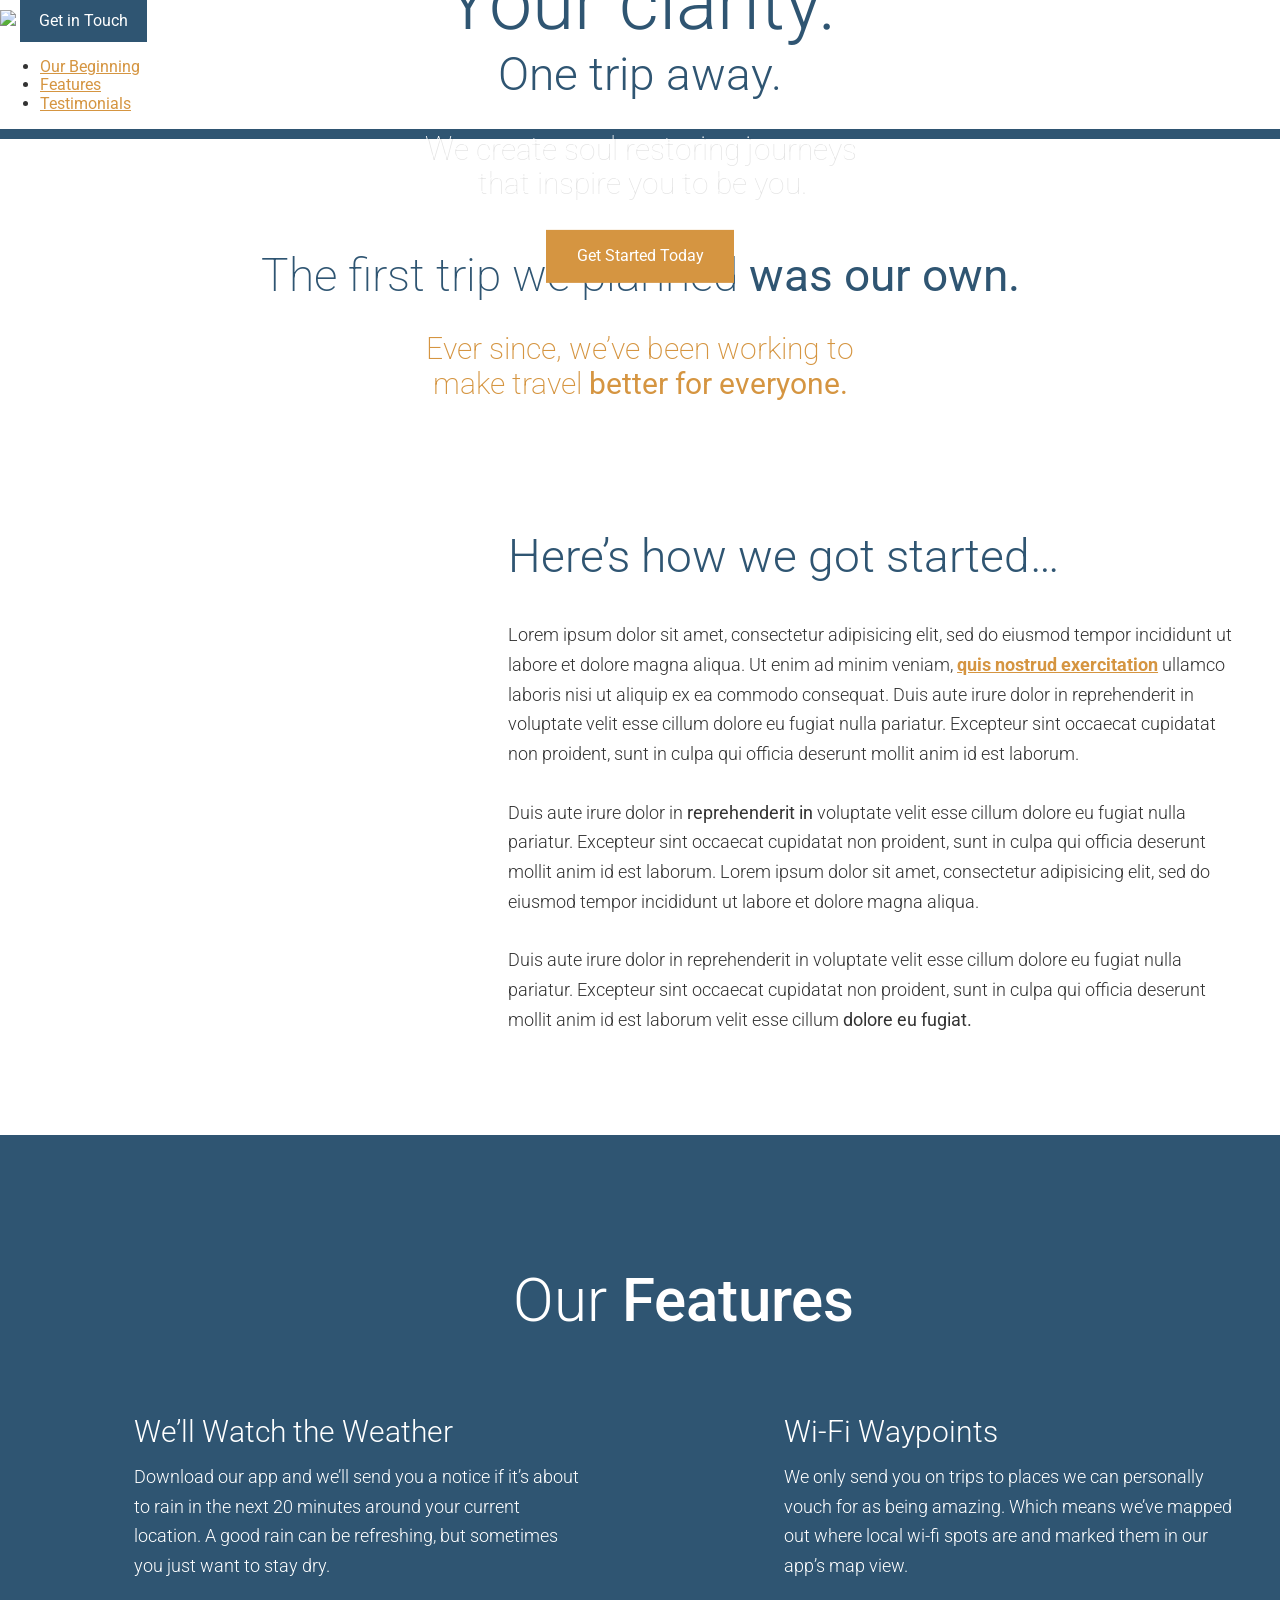
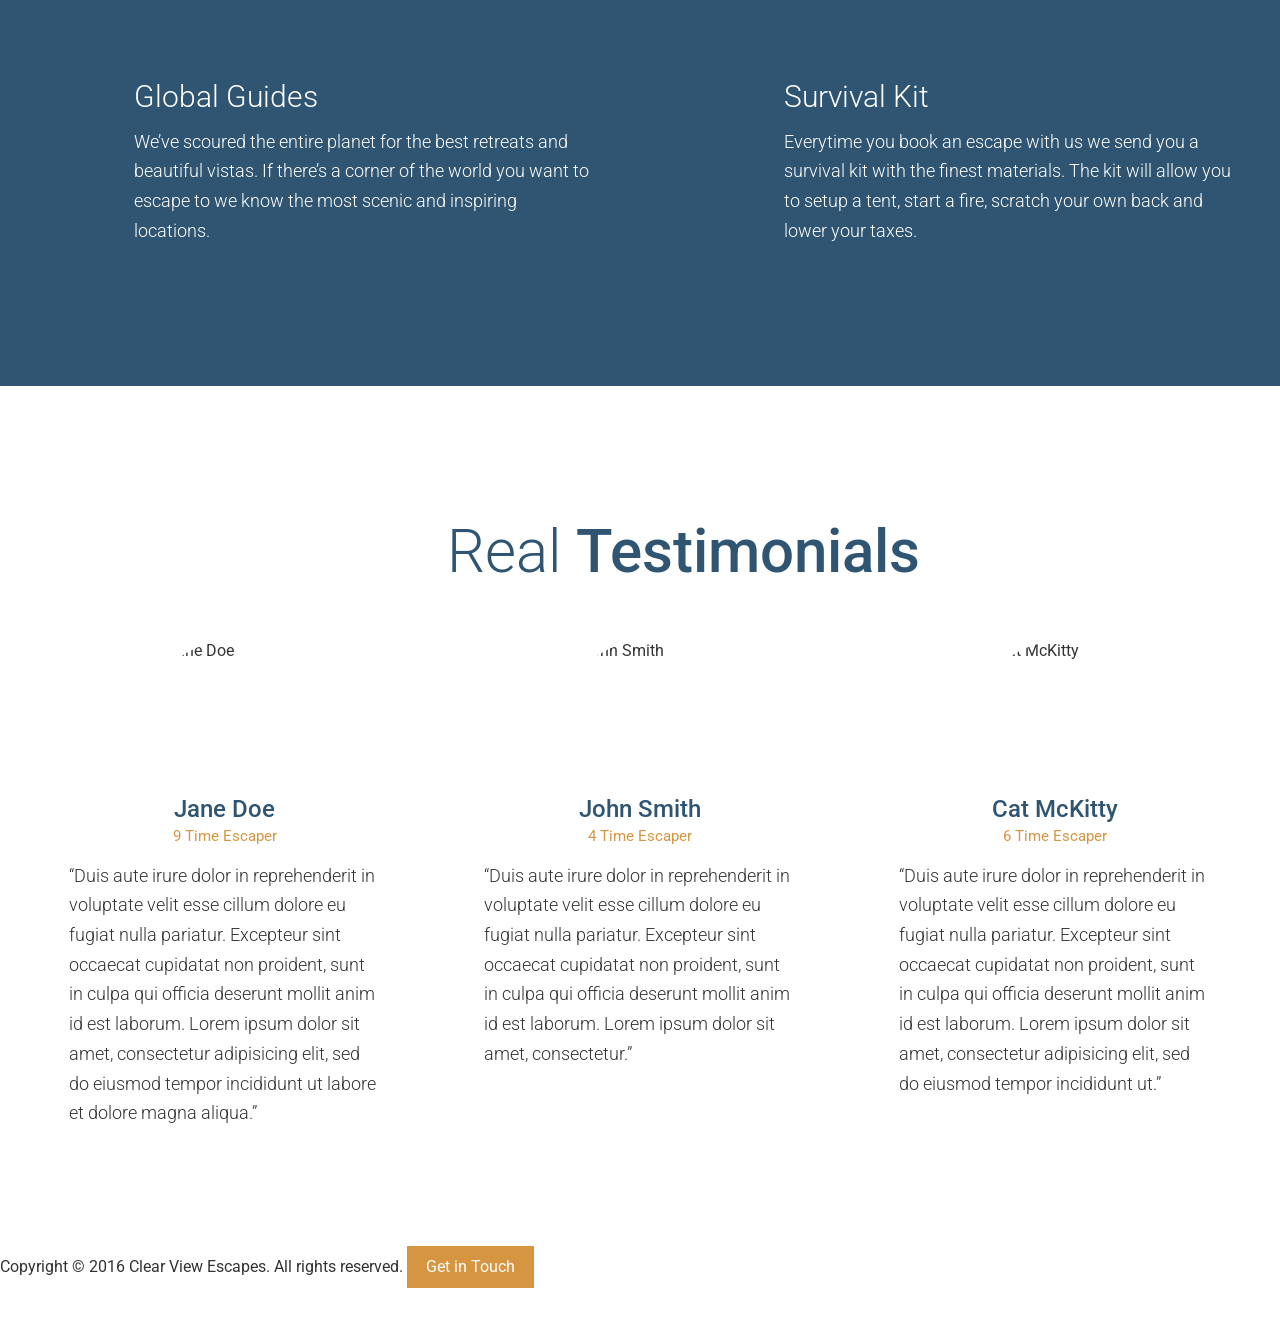
==== app/index.html @ 49c3a9c4 "Completed automatic sprite generation." ====
<!DOCTYPE html>

<html>
<head>
  <meta name="viewport" content="width=device-width, initial-scale=1" />
  <link href='https://fonts.googleapis.com/css?family=Roboto:400,100,300,500,700' rel='stylesheet' type='text/css'>
  <title>Clear View Escapes</title>
  <meta name="keywords" content="Travel planning, travel bundles, travel escapes, affordable travel">
  <meta name="description" content="Your clarify. One trip away. We create soul restoring journeys that inspire you to be you.">

  <link rel="stylesheet" href="temp/styles/styles.css">

</head>
<body>
  <header>
    <img src="assets/images/icons/clear-view-escapes.svg">
    <a href="#" class="btn">Get in Touch</a>
    <nav>
      <ul>
        <li><a href="#our-beginning">Our Beginning</a></li>
        <li><a href="#features">Features</a></li>
        <li><a href="#testimonials">Testimonials</a></li>
      </ul>
    </nav>
  </header>

  <div class="large-hero">

    <picture>
      <source srcset="assets/images/hero--large.jpg 1920w, assets/images/hero--large-hi-dpi.jpg 3840w" media="(min-width: 1380px)">
      <source srcset="assets/images/hero--medium.jpg 1380w, assets/images/hero--medium-hi-dpi.jpg 2760w" media="(min-width: 990px)">
      <source srcset="assets/images/hero--small.jpg 990w, assets/images/hero--small-hi-dpi.jpg 1980w" media="(min-width: 640px)">
      <img srcset="assets/images/hero--smaller.jpg 640w, assets/images/hero--smaller-hi-dpi.jpg 1280w" alt="Coastal view of ocean and mountains" class="large-hero__image">
    </picture>

    <div class="large-hero__text-content">
      <div class="wrapper">
        <h1 class="large-hero__title">Your clarity.</h1>
        <h2 class="large-hero__subtitle">One trip away.</h2>
        <p class="large-hero__description">We create soul restoring journeys that inspire you to be you.</p>
        <p><a href="#" class="btn btn--orange btn--large">Get Started Today</a></p>
      </div>
    </div>
  </div>

  <div id="our-beginning" class="page-section">
    <div class="wrapper">
      <h2 class="headline headline--centered headline--light headline--b-margin-small">The first trip we planned <strong>was our own.</strong></h2>
      <h3 class="headline headline--centered headline--orange headline--small headline--narrow headline--light headline--b-margin-large">Ever since, we&rsquo;ve been working to make travel <strong>better for everyone.</strong></h3>

      <div class="wrapper wrapper--medium wrapper--b-margin">
        <img sizes="(min-width: 970px) 976px, 100vw" srcset="assets/images/first-trip-low-res.jpg 565w, assets/images/first-trip.jpg 976w, assets/images/first-trip-hi-dpi.jpg 1952w" alt="Couple walking down a street.">
      </div>

      <div class="row row--gutters">
        <div class="row__medium-4 row__medium-4--larger row__b-margin-until-medium">
          <picture>
            <source sizes="404px" srcset="assets/images/our-start.jpg 404w, assets/images/our-start-hi-dpi.jpg 808w" media="(min-width: 1020px)">
            <source sizes="320px" srcset="assets/images/our-start-portrait.jpg 382w, assets/images/our-start-portrait-hi-dpi.jpg 764w" media="(min-width: 800px)">
            <img srcset="assets/images/our-start-landscape.jpg 800w, assets/images/our-start-landscape-hi-dpi.jpg 1600w" alt="Our founder, Jane Doe">
          </picture>
        </div>
        <div class="row__medium-8 row__medium-8--smaller">
          <div class="generic-content-container">
            <h2 class="headline headline--no-t-margin">Here&rsquo;s how we got started&hellip;</h2>
            <p>Lorem ipsum dolor sit amet, consectetur adipisicing elit, sed do eiusmod tempor incididunt ut labore et dolore magna aliqua. Ut enim ad minim veniam, <a href="#">quis nostrud exercitation</a> ullamco laboris nisi ut aliquip ex ea commodo consequat. Duis aute irure dolor in reprehenderit in voluptate velit esse cillum dolore eu fugiat nulla pariatur. Excepteur sint occaecat cupidatat non proident, sunt in culpa qui officia deserunt mollit anim id est laborum.</p>
            <p>Duis aute irure dolor in <strong>reprehenderit in</strong> voluptate velit esse cillum dolore eu fugiat nulla pariatur. Excepteur sint occaecat cupidatat non proident, sunt in culpa qui officia deserunt mollit anim id est laborum. Lorem ipsum dolor sit amet, consectetur adipisicing elit, sed do eiusmod tempor incididunt ut labore et dolore magna aliqua.</p>
            <p>Duis aute irure dolor in reprehenderit in voluptate velit esse cillum dolore eu fugiat nulla pariatur. Excepteur sint occaecat cupidatat non proident, sunt in culpa qui officia deserunt mollit anim id est laborum velit esse cillum <strong>dolore eu fugiat.</strong></p>
          </div>
        </div>
      </div>
    </div>
  </div>

  <div id="features" class="page-section page-section--blue">
    <div class="wrapper">
      <h2 class="section-title"><span class="icon icon--star section-title__icon"></span> Our <strong>Features</strong></h2>

      <div class="row row--gutters-large generic-content-container">

        <div class="row__medium-6">

          <div class="feature-item">
            <span class=" icon icon--rain  feature-item__icon"></span>
            <h3 class="feature-item__title">We&rsquo;ll Watch the Weather</h3>
            <p>Download our app and we&rsquo;ll send you a notice if it&rsquo;s about to rain in the next 20 minutes around your current location. A good rain can be refreshing, but sometimes you just want to stay dry.</p>
          </div>

          <div class="feature-item">
            <span class="icon icon--globe feature-item__icon"></span>
            <h3 class="feature-item__title">Global Guides</h3>
            <p>We&rsquo;ve scoured the entire planet for the best retreats and beautiful vistas. If there&rsquo;s a corner of the world you want to escape to we know the most scenic and inspiring locations.</p>
          </div>
        </div>

        <div class="row__medium-6">
          <div class="feature-item">
            <span class="icon icon--wifi feature-item__icon"></span>
            <h3 class="feature-item__title">Wi-Fi Waypoints</h3>
            <p>We only send you on trips to places we can personally vouch for as being amazing. Which means we&rsquo;ve mapped out where local wi-fi spots are and marked them in our app&rsquo;s map view.</p>
          </div>

          <div class="feature-item">
            <span class="icon icon--fire feature-item__icon"></span>
            <h3 class="feature-item__title">Survival Kit</h3>
            <p>Everytime you book an escape with us we send you a survival kit with the finest materials. The kit will allow you to setup a tent, start a fire, scratch your own back and lower your taxes.</p>
          </div>
        </div>

      </div>
    </div>
  </div>

  <div id="testimonials" class="page-section page-section--no-b-padding-until-large page-section--testimonials">
    <div class="wrapper wrapper--no-padding-until-large">
      <h2 class="section-title section-title--blue"><span class="icon icon--comment section-title__icon"></span> Real <strong>Testimonials</strong></h2>

      <div class="row row--gutters row--equal-height-at-large row--gutters-small row--t-padding generic-content-container">
        <div class="row__large-4">
          <div class="testimonial">
            <div class="testimonial__photo">
              <img sizes="160px" srcset="assets/images/testimonial-jane.jpg 160w, assets/images/testimonial-jane-hi-dpi.jpg 320w" alt="Jane Doe">
            </div>
            <h3 class="testimonial__title">Jane Doe</h3>
            <h4 class="testimonial__subtitle">9 Time Escaper</h4>
            <p>&ldquo;Duis aute irure dolor in reprehenderit in voluptate velit esse cillum dolore eu fugiat nulla pariatur. Excepteur sint occaecat cupidatat non proident, sunt in culpa qui officia deserunt mollit anim id est laborum. Lorem ipsum dolor sit amet, consectetur adipisicing elit, sed do eiusmod tempor incididunt ut labore et dolore magna aliqua.&rdquo;</p>
          </div>
        </div>

        <div class="row__large-4">
          <div class="testimonial">
            <div class="testimonial__photo">
              <img sizes="160px" srcset="assets/images/testimonial-john.jpg 160w, assets/images/testimonial-john-hi-dpi.jpg 320w" alt="John Smith">
            </div>
            <h3 class="testimonial__title">John Smith</h3>
            <h4 class="testimonial__subtitle">4 Time Escaper</h4>
            <p>&ldquo;Duis aute irure dolor in reprehenderit in voluptate velit esse cillum dolore eu fugiat nulla pariatur. Excepteur sint occaecat cupidatat non proident, sunt in culpa qui officia deserunt mollit anim id est laborum. Lorem ipsum dolor sit amet, consectetur.&rdquo;</p>
          </div>
        </div>

        <div class="row__large-4">
          <div class="testimonial testimonial--last">
            <div class="testimonial__photo">
              <img sizes="160px" srcset="assets/images/testimonial-cat.jpg 160w, assets/images/testimonial-cat-hi-dpi.jpg 320w" alt="Cat McKitty">
            </div>
            <h3 class="testimonial__title">Cat McKitty</h3>
            <h4 class="testimonial__subtitle">6 Time Escaper</h4>
            <p>&ldquo;Duis aute irure dolor in reprehenderit in voluptate velit esse cillum dolore eu fugiat nulla pariatur. Excepteur sint occaecat cupidatat non proident, sunt in culpa qui officia deserunt mollit anim id est laborum. Lorem ipsum dolor sit amet, consectetur adipisicing elit, sed do eiusmod tempor incididunt ut.&rdquo;</p>
          </div>
        </div>
      </div>
    </div>
  </div>

  <footer>
    <p>Copyright &copy; 2016 Clear View Escapes. All rights reserved. <a href="#" class="btn btn--orange">Get in Touch</a></p>
  </footer>
</body>
</html>
---- app/temp/styles/styles.css ----
/*! normalize.css v5.0.0 | MIT License | github.com/necolas/normalize.css */

/**
 * 1. Change the default font family in all browsers (opinionated).
 * 2. Correct the line height in all browsers.
 * 3. Prevent adjustments of font size after orientation changes in
 *    IE on Windows Phone and in iOS.
 */

/* Document
   ========================================================================== */

html {
  font-family: sans-serif; /* 1 */
  line-height: 1.15; /* 2 */
  -ms-text-size-adjust: 100%; /* 3 */
  -webkit-text-size-adjust: 100%; /* 3 */
}

/* Sections
   ========================================================================== */

/**
 * Remove the margin in all browsers (opinionated).
 */

body {
  margin: 0;
}

/**
 * Add the correct display in IE 9-.
 */

article,
aside,
footer,
header,
nav,
section {
  display: block;
}

/**
 * Correct the font size and margin on `h1` elements within `section` and
 * `article` contexts in Chrome, Firefox, and Safari.
 */

h1 {
  font-size: 2em;
  margin: 0.67em 0;
}

/* Grouping content
   ========================================================================== */

/**
 * Add the correct display in IE 9-.
 * 1. Add the correct display in IE.
 */

figcaption,
figure,
main { /* 1 */
  display: block;
}

/**
 * Add the correct margin in IE 8.
 */

figure {
  margin: 1em 40px;
}

/**
 * 1. Add the correct box sizing in Firefox.
 * 2. Show the overflow in Edge and IE.
 */

hr {
  box-sizing: content-box; /* 1 */
  height: 0; /* 1 */
  overflow: visible; /* 2 */
}

/**
 * 1. Correct the inheritance and scaling of font size in all browsers.
 * 2. Correct the odd `em` font sizing in all browsers.
 */

pre {
  font-family: monospace, monospace; /* 1 */
  font-size: 1em; /* 2 */
}

/* Text-level semantics
   ========================================================================== */

/**
 * 1. Remove the gray background on active links in IE 10.
 * 2. Remove gaps in links underline in iOS 8+ and Safari 8+.
 */

a {
  background-color: transparent; /* 1 */
  -webkit-text-decoration-skip: objects; /* 2 */
}

/**
 * Remove the outline on focused links when they are also active or hovered
 * in all browsers (opinionated).
 */

a:active,
a:hover {
  outline-width: 0;
}

/**
 * 1. Remove the bottom border in Firefox 39-.
 * 2. Add the correct text decoration in Chrome, Edge, IE, Opera, and Safari.
 */

abbr[title] {
  border-bottom: none; /* 1 */
  text-decoration: underline; /* 2 */
  text-decoration: underline dotted; /* 2 */
}

/**
 * Prevent the duplicate application of `bolder` by the next rule in Safari 6.
 */

b,
strong {
  font-weight: inherit;
}

/**
 * Add the correct font weight in Chrome, Edge, and Safari.
 */

b,
strong {
  font-weight: bolder;
}

/**
 * 1. Correct the inheritance and scaling of font size in all browsers.
 * 2. Correct the odd `em` font sizing in all browsers.
 */

code,
kbd,
samp {
  font-family: monospace, monospace; /* 1 */
  font-size: 1em; /* 2 */
}

/**
 * Add the correct font style in Android 4.3-.
 */

dfn {
  font-style: italic;
}

/**
 * Add the correct background and color in IE 9-.
 */

mark {
  background-color: #ff0;
  color: #000;
}

/**
 * Add the correct font size in all browsers.
 */

small {
  font-size: 80%;
}

/**
 * Prevent `sub` and `sup` elements from affecting the line height in
 * all browsers.
 */

sub,
sup {
  font-size: 75%;
  line-height: 0;
  position: relative;
  vertical-align: baseline;
}

sub {
  bottom: -0.25em;
}

sup {
  top: -0.5em;
}

/* Embedded content
   ========================================================================== */

/**
 * Add the correct display in IE 9-.
 */

audio,
video {
  display: inline-block;
}

/**
 * Add the correct display in iOS 4-7.
 */

audio:not([controls]) {
  display: none;
  height: 0;
}

/**
 * Remove the border on images inside links in IE 10-.
 */

img {
  border-style: none;
}

/**
 * Hide the overflow in IE.
 */

svg:not(:root) {
  overflow: hidden;
}

/* Forms
   ========================================================================== */

/**
 * 1. Change the font styles in all browsers (opinionated).
 * 2. Remove the margin in Firefox and Safari.
 */

button,
input,
optgroup,
select,
textarea {
  font-family: sans-serif; /* 1 */
  font-size: 100%; /* 1 */
  line-height: 1.15; /* 1 */
  margin: 0; /* 2 */
}

/**
 * Show the overflow in IE.
 * 1. Show the overflow in Edge.
 */

button,
input { /* 1 */
  overflow: visible;
}

/**
 * Remove the inheritance of text transform in Edge, Firefox, and IE.
 * 1. Remove the inheritance of text transform in Firefox.
 */

button,
select { /* 1 */
  text-transform: none;
}

/**
 * 1. Prevent a WebKit bug where (2) destroys native `audio` and `video`
 *    controls in Android 4.
 * 2. Correct the inability to style clickable types in iOS and Safari.
 */

button,
html [type="button"], /* 1 */
[type="reset"],
[type="submit"] {
  -webkit-appearance: button; /* 2 */
}

/**
 * Remove the inner border and padding in Firefox.
 */

button::-moz-focus-inner,
[type="button"]::-moz-focus-inner,
[type="reset"]::-moz-focus-inner,
[type="submit"]::-moz-focus-inner {
  border-style: none;
  padding: 0;
}

/**
 * Restore the focus styles unset by the previous rule.
 */

button:-moz-focusring,
[type="button"]:-moz-focusring,
[type="reset"]:-moz-focusring,
[type="submit"]:-moz-focusring {
  outline: 1px dotted ButtonText;
}

/**
 * Change the border, margin, and padding in all browsers (opinionated).
 */

fieldset {
  border: 1px solid #c0c0c0;
  margin: 0 2px;
  padding: 0.35em 0.625em 0.75em;
}

/**
 * 1. Correct the text wrapping in Edge and IE.
 * 2. Correct the color inheritance from `fieldset` elements in IE.
 * 3. Remove the padding so developers are not caught out when they zero out
 *    `fieldset` elements in all browsers.
 */

legend {
  box-sizing: border-box; /* 1 */
  color: inherit; /* 2 */
  display: table; /* 1 */
  max-width: 100%; /* 1 */
  padding: 0; /* 3 */
  white-space: normal; /* 1 */
}

/**
 * 1. Add the correct display in IE 9-.
 * 2. Add the correct vertical alignment in Chrome, Firefox, and Opera.
 */

progress {
  display: inline-block; /* 1 */
  vertical-align: baseline; /* 2 */
}

/**
 * Remove the default vertical scrollbar in IE.
 */

textarea {
  overflow: auto;
}

/**
 * 1. Add the correct box sizing in IE 10-.
 * 2. Remove the padding in IE 10-.
 */

[type="checkbox"],
[type="radio"] {
  box-sizing: border-box; /* 1 */
  padding: 0; /* 2 */
}

/**
 * Correct the cursor style of increment and decrement buttons in Chrome.
 */

[type="number"]::-webkit-inner-spin-button,
[type="number"]::-webkit-outer-spin-button {
  height: auto;
}

/**
 * 1. Correct the odd appearance in Chrome and Safari.
 * 2. Correct the outline style in Safari.
 */

[type="search"] {
  -webkit-appearance: textfield; /* 1 */
  outline-offset: -2px; /* 2 */
}

/**
 * Remove the inner padding and cancel buttons in Chrome and Safari on macOS.
 */

[type="search"]::-webkit-search-cancel-button,
[type="search"]::-webkit-search-decoration {
  -webkit-appearance: none;
}

/**
 * 1. Correct the inability to style clickable types in iOS and Safari.
 * 2. Change font properties to `inherit` in Safari.
 */

::-webkit-file-upload-button {
  -webkit-appearance: button; /* 1 */
  font: inherit; /* 2 */
}

/* Interactive
   ========================================================================== */

/*
 * Add the correct display in IE 9-.
 * 1. Add the correct display in Edge, IE, and Firefox.
 */

details, /* 1 */
menu {
  display: block;
}

/*
 * Add the correct display in all browsers.
 */

summary {
  display: list-item;
}

/* Scripting
   ========================================================================== */

/**
 * Add the correct display in IE 9-.
 */

canvas {
  display: inline-block;
}

/**
 * Add the correct display in IE.
 */

template {
  display: none;
}

/* Hidden
   ========================================================================== */

/**
 * Add the correct display in IE 10-.
 */

[hidden] {
  display: none;
}

body {
  font-family: 'Roboto', sans-serif;
  color: #333;
}

img {
  max-width: 100%;
  height: auto;
}

* {
  box-sizing: border-box;
}

a {
  color: #d59541;
}

.large-hero {
  border-bottom: 10px solid #2f5572;
  position: relative;

}

.large-hero__image {
  display: block;
}

.large-hero__text-content {
  position: absolute;
  top: 50%;
  -webkit-transform: translateY(-50%);
          transform: translateY(-50%);
  left: 0;
  width: 100%;
  text-align: center;
}

.large-hero__title {
  font-weight: 300;
  color: #2f5572;
  margin: 0;
  font-size: 2.4rem;
}

@media (min-width: 530px) {

  .large-hero__title {
    font-size: 4.8rem;
  }
}

.large-hero__subtitle {
  font-weight: 300;
  color: #2f5572;
  font-size: 1.5rem;
  margin: 0;
}

@media (min-width: 530px) {

  .large-hero__subtitle {
    font-size: 2.9rem;
  }
}

.large-hero__description {
  color: #FFF;
  font-size: 1.1rem;
  font-weight: 100;
  text-shadow: 2px 2px 0 rgba(0, 0, 0, .1);
  max-width: 30rem;
  margin-left: auto;
  margin-right: auto;
}

@media (min-width: 530px) {

  .large-hero__description {
    font-size: 1.875rem;
  }
}

.btn {
  background-color: #2f5572;
  color: #FFF;
  text-decoration: none;
  padding: .74rem 1.2rem;
  display: inline-block;

}

.btn--orange {
  background-color: #d59541;
}

.btn--large {
  padding: 1.1rem 1.9rem;
}

@media (min-width: 530px) {

  .btn--large {
    font-size: 1.25;
  }
}

.wrapper {
  overflow: hidden;
  padding-left: 18px;
  padding-right: 18px;
  max-width: 1236px;
  margin-left: auto;
  margin-right: auto;

}

.wrapper--medium {
  max-width: 976px;
}

.wrapper--no-padding-until-medium {
  padding-left: 0;
  padding-right: 0;
}

@media (min-width: 800px) {

  .wrapper--no-padding-until-medium {
    padding-left: 18px;
    padding-right: 18px;
  }
}

.wrapper--no-padding-until-large {
  padding-left: 0;
  padding-right: 0;
}

@media (min-width: 1010px) {

  .wrapper--no-padding-until-large {
    padding-left: 18px;
    padding-right: 18px;
  }
}

.wrapper .wrapper {
  padding-left: 0;
  padding-right: 0;
}

.wrapper--b-margin {
  margin-bottom: 1rem;
}

@media (min-width: 530px) {

  .wrapper--b-margin {
    margin-bottom: 3.875rem;
  }
}

.page-section {
  padding: 1.2rem 0;

}

@media (min-width: 800px) {

  .page-section {
    padding: 4.5rem 0;
  }
}

.page-section--no-b-padding-until-medium {
  padding-bottom: 0;
}

@media (min-width: 800px) {

  .page-section--no-b-padding-until-medium {
    padding-bottom: 4.5rem;
  }
}

.page-section--no-b-padding-until-large {
  padding-bottom: 0;
}

@media (min-width: 1010px) {

  .page-section--no-b-padding-until-large {
    padding-bottom: 4.5rem;
  }
}

.page-section--blue {
  background-color: #2f5572;
  color: #FFF;
}

.page-section--testimonials {
  background-color: #e0e6ef;
}

@media (min-width: 1010px) {

  .page-section--testimonials {
    background: url('/assets/images/testimonials-bg.jpg') top center no-repeat;
    background-size: cover;
  }
}

.headline {
  font-size: 1.9rem;
  font-weight: 300;
  color: #2f5572;

}

@media (min-width: 530px) {

  .headline {
    font-size: 2.87rem;
  }
}

.headline--centered {
  text-align: center;
}

.headline--orange {
  color: #d59541;
}

.headline--small {
  font-size: 1.2rem;
}

@media (min-width: 530px) {

  .headline--small {
    font-size: 1.875rem;
  }
}

.headline--narrow {
  max-width: 500px;
  margin-left: auto;
  margin-right: auto;
}

.headline--light {
  font-weight: 200;
}

.headline--b-margin-small {
  margin-bottom: .5em;
}

.headline--b-margin-large {
  margin-bottom: 1.6em;
}

.headline--no-t-margin {
  margin-top: 0;
}

.row::after {
  content: "";
  clear: both;
  display: table;
}

.row--t-padding {
  padding-top: 80px;
}

.row--gutters {
  margin-right: -65px;
}

.row--gutters-large {
  margin-right: -100px;
}

.row--gutters-small {
  margin-right: -45px;
}

/* direct descendents in gutters with tag type of div */

.row--gutters > div {
  padding-right: 65px;
}

.row--gutters-large > div {
  padding-right: 100px;
}

.row--gutters-small > div {
  padding-right: 45px;
}

.row__b-margin-until-medium {
  margin-bottom: 1rem;
}

@media (min-width: 800px) {

  .row__b-margin-until-medium {
    margin-bottom: 0;
  }

  .row__medium-4 {
    float: left;
    width: 33.33%;
  }

  .row__medium-4--larger {
    width: 37%;
  }

  .row__medium-6 {
    float: left;
    width: 50%;
  }

  .row__medium-8 {
    float: left;
    width: 66.66%;
  }

  .row__medium-8--smaller {
    width: 63%;
  }
}

@media (min-width: 1010px) {

  .row__b-margin-until-large {
    margin-bottom: 0;
  }

  .row__large-4 {
    float: left;
    width: 33.33%;
  }

  .row__large-4--larger {
    width: 37%;
  }

  .row__large-6 {
    float: left;
    width: 50%;
  }

  .row__large-8 {
    float: left;
    width: 66.66%;
  }

  .row__large-8--smaller {
    width: 63%;
  }
}

/* Begin Equal Height Rules */

@media (min-width: 800px) {

  .row--equal-height-at-medium {
    display: -webkit-box;
    display: -ms-flexbox;
    display: flex;
  }
}

.row--equal-height-at-medium > div {
  float: none;
  display: -webkit-box;
  display: -ms-flexbox;
  display: flex;
}

@media (min-width: 1010px) {

  .row--equal-height-at-large {
    display: -webkit-box;
    display: -ms-flexbox;
    display: flex;
  }
}

.row--equal-height-at-large > div {
  float: none;
  display: -webkit-box;
  display: -ms-flexbox;
  display: flex;
}

.generic-content-container p {
  font-weight: 300;
  line-height: 1.65;
  margin: 0 0 1.8rem 0;
}

@media (min-width: 530px) {

  .generic-content-container p {
    font-size: 1.125rem;
  }
}

.generic-content-container p a {
  font-weight: 700;
}

.section-title {
  font-size: 2.55rem;
  font-weight: 300;
  text-align: center;

}

@media (min-width: 530px) {

  .section-title {
    font-size: 3.75rem;
  }
}

.section-title strong {
  font-weight: 500;
}

.section-title--blue {
  color: #2f5572;
}

.section-title__icon {
  display: block;
  margin-left: auto;
  margin-right: auto;
  margin-bottom: .6rem;
}

@media (min-width: 530px) {

  .section-title__icon {
    position: relative;
    top: 8px;
    margin-right: .5rem;
    margin-left: 0;
    margin-bottom: 0;
    display: inline-block;
  }
}

.feature-item {
  position: relative;
  padding-bottom: 2.5rem;
}

@media (min-width: 530px) {

  .feature-item {
    padding-left: 94px;
  }
}

.feature-item__icon {
  display: block;
  margin: 0 auto;
}

@media (min-width: 530px) {

  .feature-item__icon {
    position: absolute;
    left: 0;
  }
}

.feature-item__title {
  text-align: center;
  font-size: 1.6rem;
  font-weight: 300;
  margin-bottom: .8rem;
  margin-top: .7em;
}

@media (min-width: 530px) {

  .feature-item__title {
    text-align: left;
    font-size: 1.875rem;
    margin-top: 1em;
  }
}

.testimonial {
  background-color: rgba(255, 255, 255, .8);
  padding: 0 18px 1px 18px;
  margin-bottom: 98px;

}

@media (min-width: 1010px) {

  .testimonial {
    margin-bottom: 0;
    padding: 0 1.8125rem 1px 1.8125rem;
  }
}

.testimonial--last {
  margin-bottom: 0;
}

.testimonial__photo {
  border-radius: 80px;
  overflow: hidden;
  width: 160px;
  height: 160px;
  margin: 0 auto -80px auto;
  position: relative;
  top: -80px;
  border: 6px solid  rgba(255, 255, 255, .8);
}

.testimonial__title {
  color: #2f5572;
  text-align: center;
  font-size: 1.5rem;
  font-weight: 500;
  margin: 0;
}

.testimonial__subtitle {
  color: #d59541;
  text-align: center;
  font-weight: 400;
  font-size: .935rem;
  margin: .25rem 0 1rem 0;
}

/* Do not edit modules/_sprite directly as it is generated automatically by Gulp.
Instead edit gulp/templates/sprite */

.icon {
      background-image: url('/assets/images/sprites/sprite-0f9283b3.svg');
    }

.icon--clear-view-escapes {
    width: 142.4px;
    height: 59.53px;
    background-position: 0 0;
  }

.icon--comment {
    width: 64px;
    height: 64px;
    background-position: 99.70443349753694% 0;
  }

.icon--facebook {
    width: 21.23px;
    height: 42.01px;
    background-position: 26.040607071652357% 45.795830448496034%;
  }

.icon--fire {
    width: 56px;
    height: 64px;
    background-position: 0 99.56481481481481%;
  }

.icon--globe {
    width: 64px;
    height: 64px;
    background-position: 27.586206896551722% 99.56481481481481%;
  }

.icon--instagram {
    width: 42.01px;
    height: 42.01px;
    background-position: 63.2917018534157% 49.234556504346486%;
  }

.icon--mail {
    width: 64px;
    height: 48px;
    background-position: 0 48.00806451612903%;
  }

.icon--rain {
    width: 64px;
    height: 64px;
    background-position: 99.70443349753694% 59.25925925925926%;
  }

.icon--star {
    width: 64px;
    height: 64px;
    background-position: 59.11330049261084% 99.56481481481481%;
  }

.icon--twitter {
    width: 51.78px;
    height: 42.06px;
    background-position: 94.04330452560171% 98.50700323226104%;
  }

.icon--wifi {
    width: 60px;
    height: 64px;
    background-position: 68.79227053140097% 0;
  }

.icon--youtube {
    width: 34.75px;
    height: 42px;
    background-position: 36.69752421959096% 45.792307692307695%;
  }
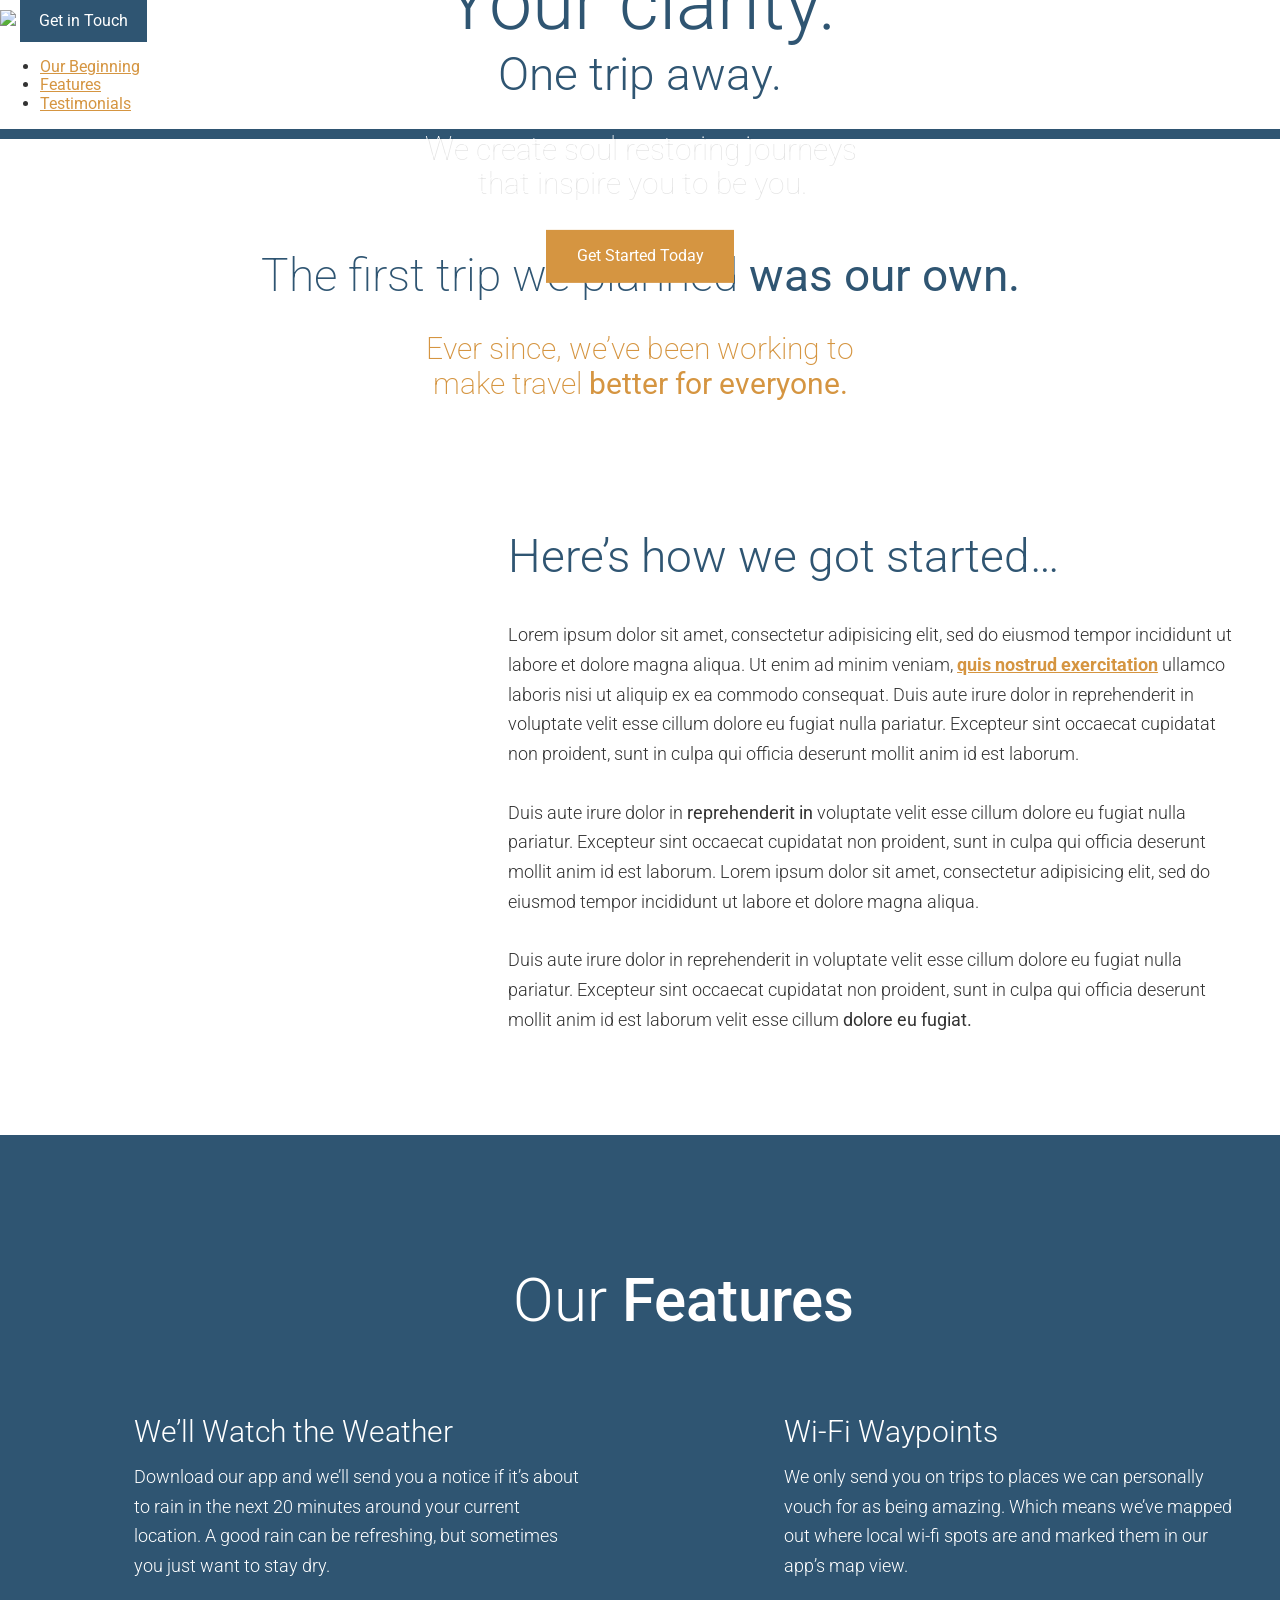
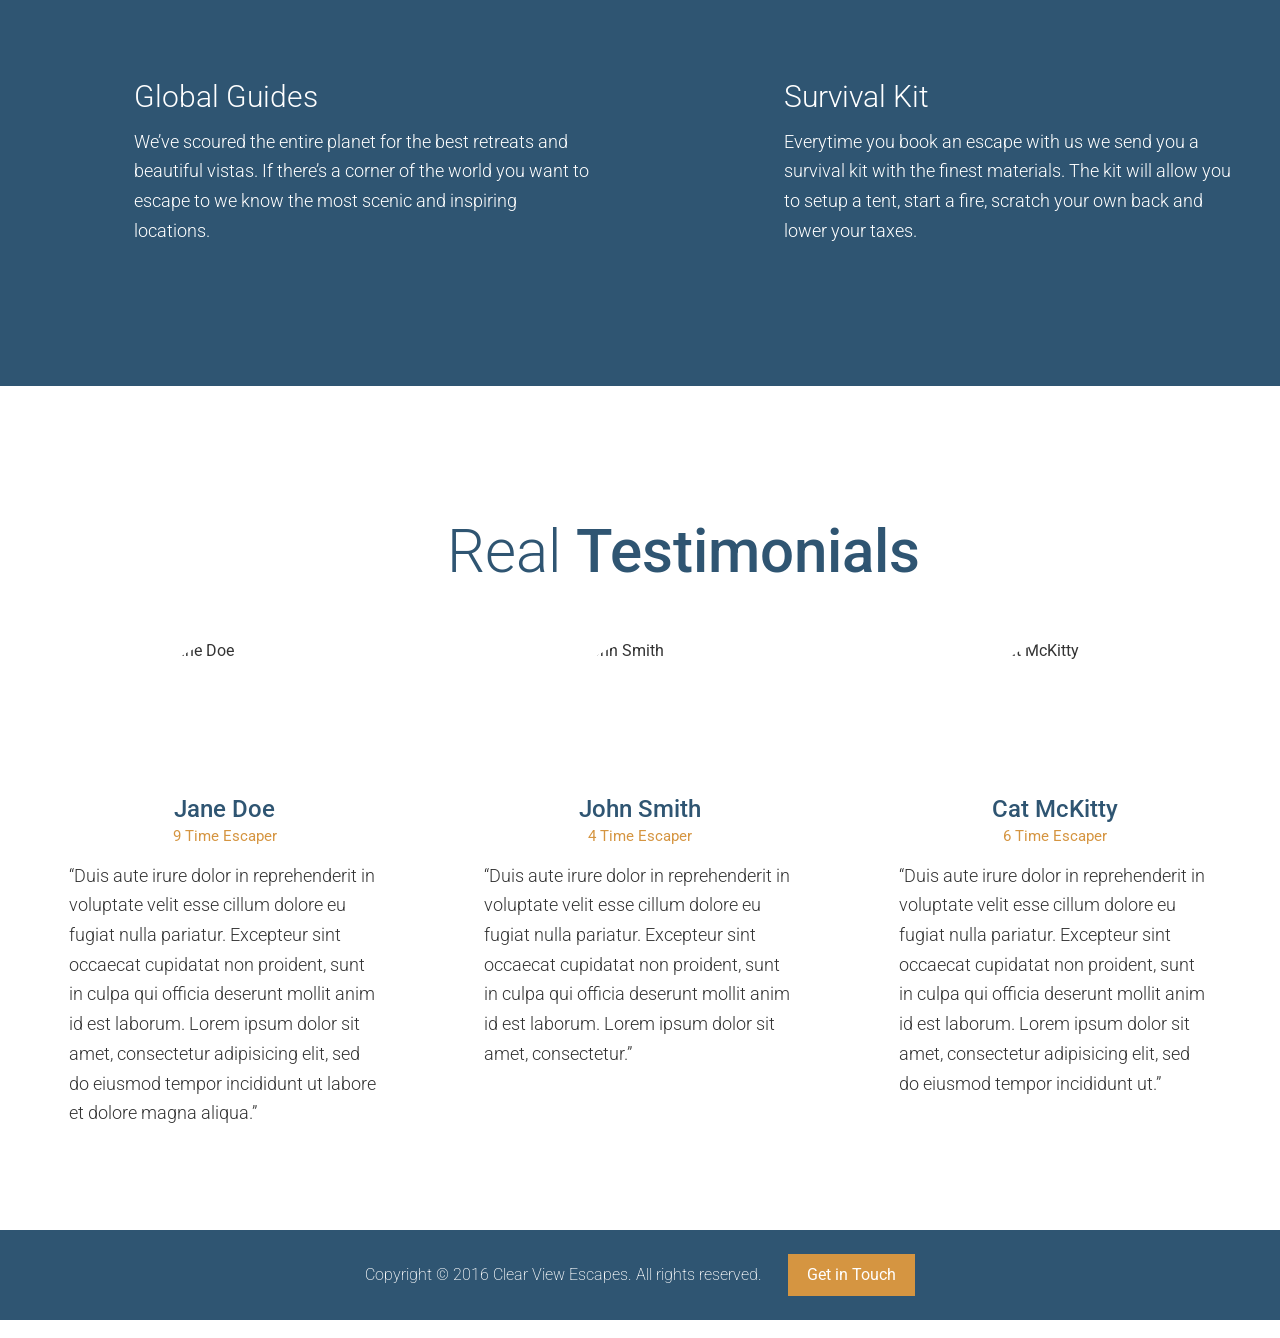
==== commit 018e3036: "Completed styling the footer." ====
--- a/app/index.html
+++ b/app/index.html
@@ -152,8 +152,10 @@
     </div>
   </div>
 
-  <footer>
-    <p>Copyright &copy; 2016 Clear View Escapes. All rights reserved. <a href="#" class="btn btn--orange">Get in Touch</a></p>
+  <footer class="site-footer">
+    <div class="wrapper">
+      <p><span class="site-footer__text">Copyright &copy; 2016 Clear View Escapes. All rights reserved.</span> <a href="#" class="btn btn--orange">Get in Touch</a></p>
+    </div>
   </footer>
 </body>
 </html>
--- a/app/temp/styles/styles.css
+++ b/app/temp/styles/styles.css
@@ -1087,3 +1087,25 @@
     height: 42px;
     background-position: 36.69752421959096% 45.792307692307695%;
   }
+
+.site-footer {
+  background-color: #2f5572;
+  color: #FFF;
+  padding: .5rem 0;
+  text-align: center;
+}
+
+.site-footer__text {
+  display: block;
+  margin-bottom: 1rem;
+  font-weight: 200;
+}
+
+@media (min-width: 800px) {
+
+  .site-footer__text {
+    display: inline;
+    margin-bottom: 0;
+    margin-right: 1.4rem;
+  }
+}
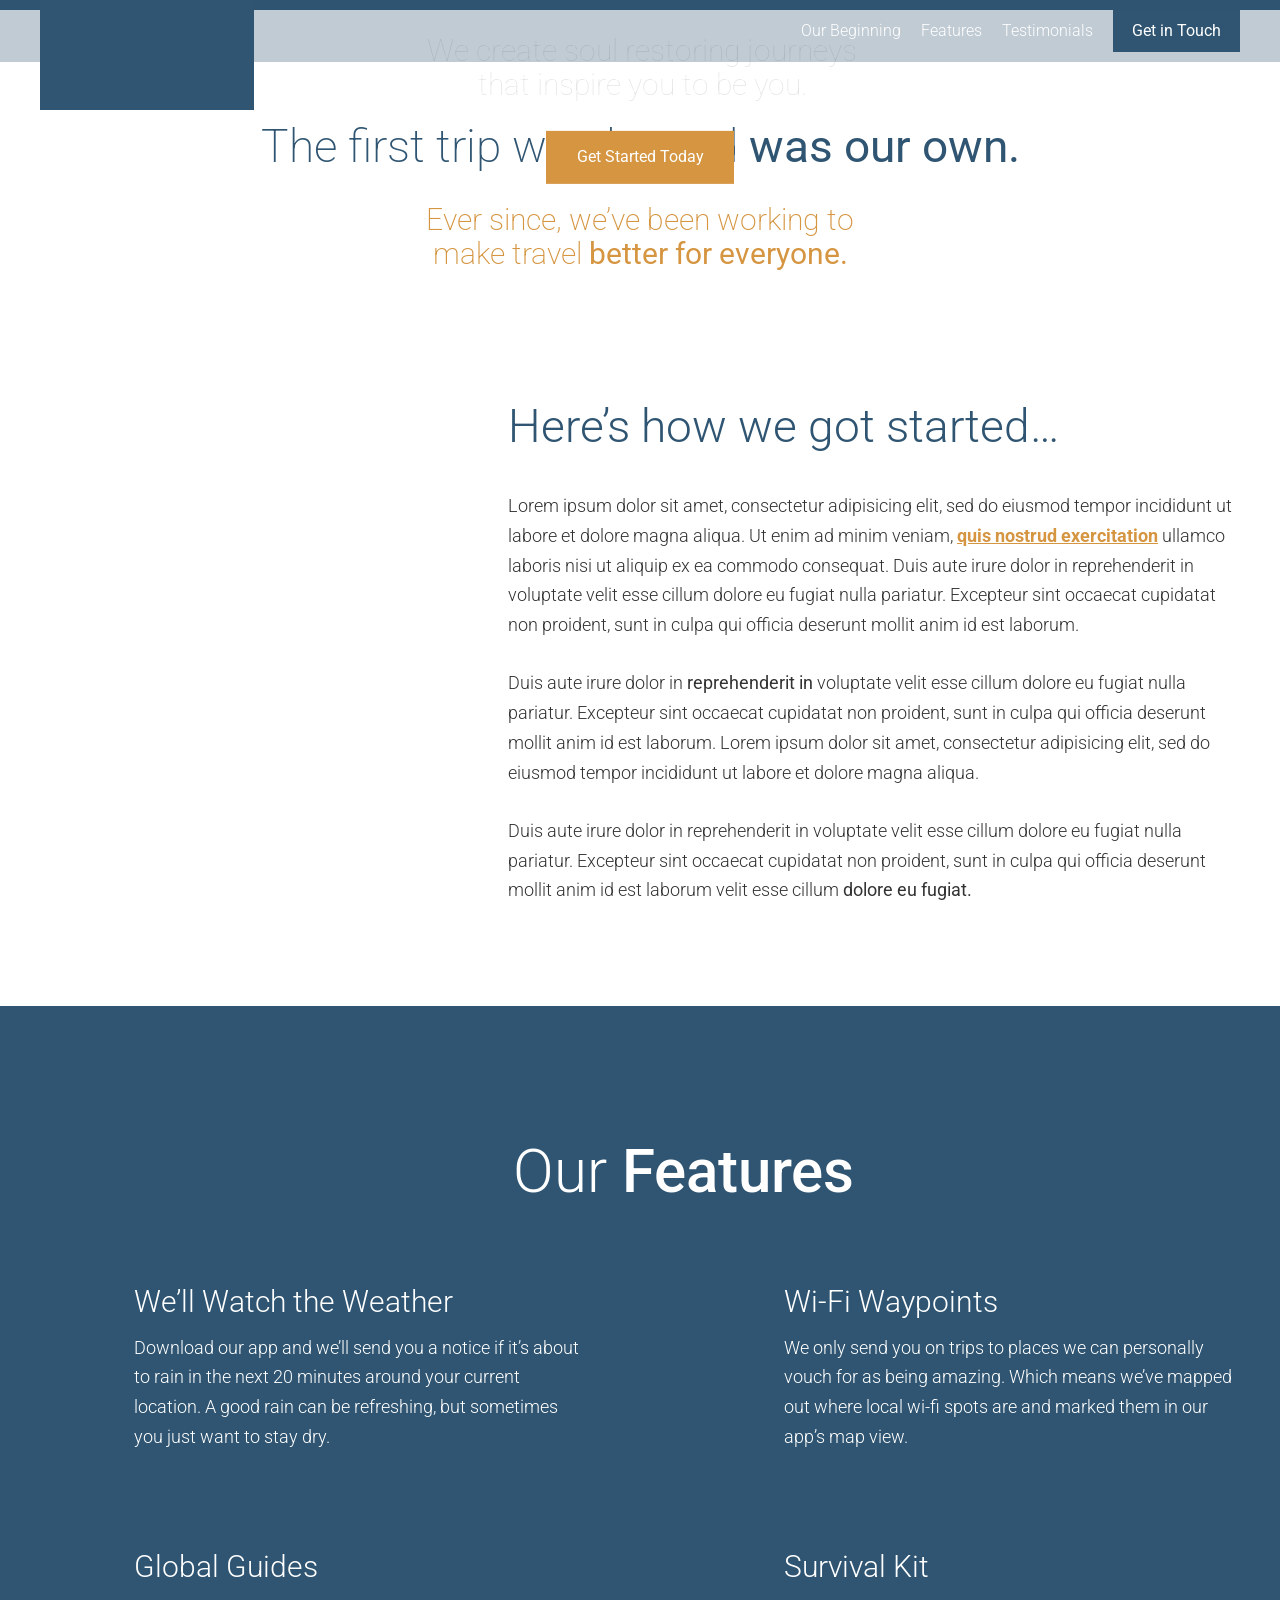
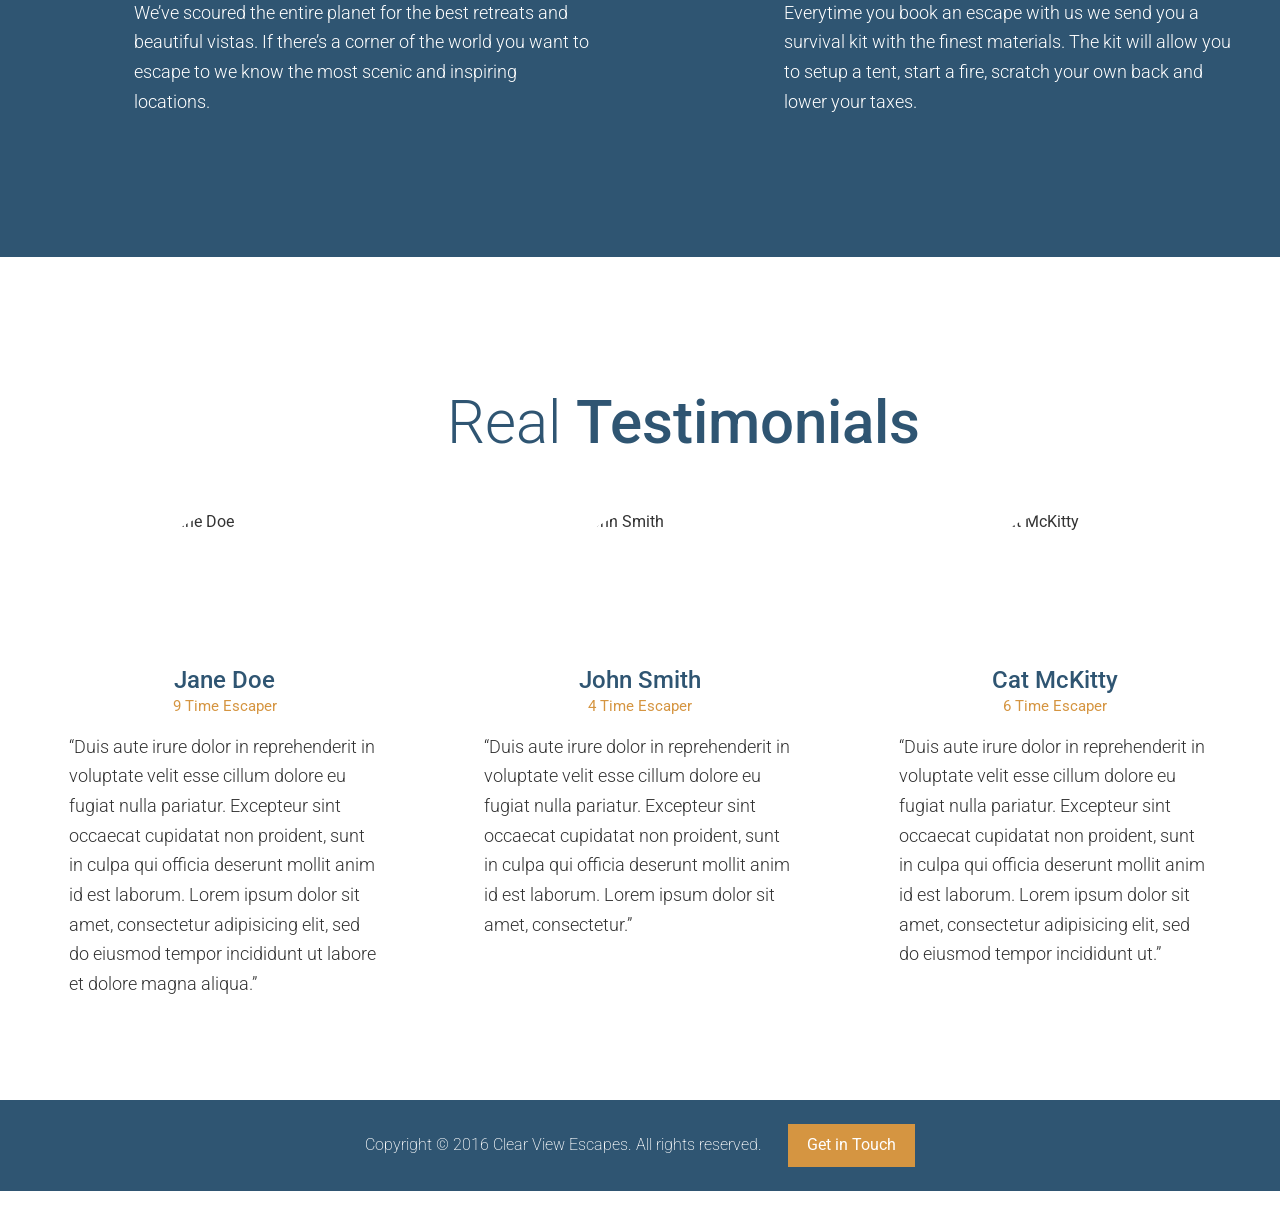
==== commit 5109d14c: "Completed desktop and moble header styles." ====
--- a/app/index.html
+++ b/app/index.html
@@ -12,16 +12,29 @@
 
 </head>
 <body>
-  <header>
-    <img src="assets/images/icons/clear-view-escapes.svg">
-    <a href="#" class="btn">Get in Touch</a>
-    <nav>
-      <ul>
-        <li><a href="#our-beginning">Our Beginning</a></li>
-        <li><a href="#features">Features</a></li>
-        <li><a href="#testimonials">Testimonials</a></li>
-      </ul>
-    </nav>
+  <header class="site-header">
+    <div class="wrapper">
+      <div class="site-header__logo">
+        <div class="site-header__logo__graphic icon icon--clear-view-escapes">Clear View Escapes</div>
+      </div>
+
+      <div class="site-header__menu-icon">
+        <div class="site-header__menu-icon__middle"></div>
+      </div>
+
+      <div class="site-header__menu-content">
+        <div class="site-header__btn-container">
+          <a href="#" class="btn">Get in Touch</a>
+        </div>
+          <nav class="primary-nav primary-nav--pull-right">
+            <ul>
+              <li><a href="#our-beginning">Our Beginning</a></li>
+              <li><a href="#features">Features</a></li>
+              <li><a href="#testimonials">Testimonials</a></li>
+            </ul>
+          </nav>
+      </div>
+    </div>
   </header>
 
   <div class="large-hero">
@@ -157,5 +170,6 @@
       <p><span class="site-footer__text">Copyright &copy; 2016 Clear View Escapes. All rights reserved.</span> <a href="#" class="btn btn--orange">Get in Touch</a></p>
     </div>
   </footer>
+  <script src="./temp/scripts/App.js"></script>
 </body>
 </html>
--- a/app/temp/styles/styles.css
+++ b/app/temp/styles/styles.css
@@ -489,6 +489,7 @@
 }
 
 .large-hero__text-content {
+  padding-top: 88px;
   position: absolute;
   top: 50%;
   -webkit-transform: translateY(-50%);
@@ -496,6 +497,13 @@
   left: 0;
   width: 100%;
   text-align: center;
+}
+
+@media (min-width: 800px) {
+
+  .large-hero__text-content {
+    padding-top: 60px;
+  }
 }
 
 .large-hero__title {
@@ -1109,3 +1117,237 @@
     margin-right: 1.4rem;
   }
 }
+
+.site-header {
+  padding: 10px 0;
+  position: absolute;
+  width: 100%;
+  z-index: 2;
+  -webkit-transition: background-color .3s ease-out;
+  transition: background-color .3s ease-out;
+}
+
+.site-header--is-expanded {
+  background-color: rgba(47,85,114, .55);
+}
+
+@media (min-width: 800px) {
+
+  .site-header {
+    background-color: rgba(47,85,114, .3);
+  }
+}
+
+@media (min-width: 800px) {
+
+  .site-header__btn-container {
+    float: right;
+  }
+}
+
+.site-header__logo {
+  position: absolute;
+  top: 0;
+  background-color: #2f5572;
+  padding: 25px 36px;
+  left: 50%;
+  -webkit-transform: translateX(-50%) scale(.8);
+          transform: translateX(-50%) scale(.8);
+  -webkit-transform-origin: 50% 0;
+          transform-origin: 50% 0;
+}
+
+@media (min-width: 800px) {
+
+  .site-header__logo {
+    left: auto;
+    -webkit-transform: translateX(0);
+            transform: translateX(0);
+  }
+}
+
+.site-header__logo__graphic {
+  text-indent: -9999px;
+}
+
+.site-header__menu-icon {
+  width: 20px;
+  height: 19px;
+  position: absolute;
+  z-index: 10;
+  top: 10px;
+  right: 10px;
+}
+
+.site-header__menu-icon::before {
+  content: "";
+  position: absolute;
+  top: 0;
+  left: 0;
+  width: 20px;
+  height: 3px;
+  background-color: #FFF;
+  -webkit-transform-origin: 0 0;
+          transform-origin: 0 0;
+  -webkit-transition: -webkit-transform .3s ease-out;
+  transition: -webkit-transform .3s ease-out;
+  transition: transform .3s ease-out;
+  transition: transform .3s ease-out, -webkit-transform .3s ease-out;
+}
+
+.site-header__menu-icon__middle {
+  position: absolute;
+  top: 8px;
+  left: 0;
+  width: 20px;
+  height: 3px;
+  background-color: #FFF;
+  -webkit-transition: all .3s ease-out;
+  transition: all .3s ease-out;
+  -webkit-transform-origin: 0 50%;
+          transform-origin: 0 50%;
+}
+
+.site-header__menu-icon::after {
+  content: "";
+  position: absolute;
+  bottom: 0;
+  left: 0;
+  width: 20px;
+  height: 3px;
+  background-color: #FFF;
+  -webkit-transform-origin: 0 100%;
+          transform-origin: 0 100%;
+  -webkit-transition: -webkit-transform .3s ease-out;
+  transition: -webkit-transform .3s ease-out;
+  transition: transform .3s ease-out;
+  transition: transform .3s ease-out, -webkit-transform .3s ease-out;
+}
+
+@media (min-width: 800px) {
+
+  .site-header__menu-icon {
+    display: none;
+  }
+}
+
+.site-header__menu-icon--close-x::before {
+  -webkit-transform: rotate(45deg) scaleX(1.25);
+          transform: rotate(45deg) scaleX(1.25);
+}
+
+.site-header__menu-icon--close-x .site-header__menu-icon__middle {
+  opacity: 0;
+  -webkit-transform: scaleX(0);
+          transform: scaleX(0);
+}
+
+.site-header__menu-icon--close-x::after {
+  -webkit-transform: rotate(-45deg) scaleX(1.25) translateY(1px);
+          transform: rotate(-45deg) scaleX(1.25) translateY(1px);
+}
+
+.site-header__menu-content {
+  opacity: 0;
+  -webkit-transform: scale(1.2);
+          transform: scale(1.2);
+  -webkit-transition: all .3s ease-out;
+  transition: all .3s ease-out;
+  position: relative;
+  z-index: -10;
+  padding-top: 90px;
+  text-align: center;
+}
+
+@media (min-width: 800px) {
+
+  .site-header__menu-content {
+    opacity: 1;
+    z-index: 1;
+    padding-top: 0;
+    -webkit-transform: scale(1);
+            transform: scale(1);
+  }
+}
+
+.site-header__menu-content--is-visible {
+  opacity: 1;
+  z-index: 1;
+  -webkit-transform: scale(1);
+          transform: scale(1);
+}
+
+.primary-nav {
+  padding-top: 10px;
+
+}
+
+@media (min-width: 800px) {
+
+  .primary-nav {
+    padding-top: 0;
+  }
+}
+
+@media (min-width: 800px) {
+
+  .primary-nav--pull-right {
+    float: right;
+  }
+}
+
+.primary-nav ul {
+  margin: 0;
+  padding: 0;
+}
+
+.primary-nav ul::after {
+  content: "";
+  clear: both;
+  display: table;
+}
+
+.primary-nav li {
+  list-style: none;
+  display: inline-block;
+  padding-right: 7px;
+}
+
+@media (min-width: 800px) {
+
+  .primary-nav li {
+    padding-right: 20px;
+    float: left;
+    display: block;
+  }
+}
+
+.primary-nav li:last-child {
+  padding-right: 0;
+}
+
+@media (min-width: 800px) {
+
+  .primary-nav li:last-child {
+    padding-right: 20px;
+  }
+}
+
+.primary-nav a {
+  color: #FFF;
+  font-weight: 300;
+  text-decoration: none;
+  display: block;
+  padding: 5px 8px;
+  font-size: .8rem;
+  background-color: rgba(47,85,114, .5);
+}
+
+@media (min-width: 800px) {
+
+  .primary-nav a {
+    font-size: 1rem;
+    padding: 12px 0;
+    background-color: transparent;
+  }
+}
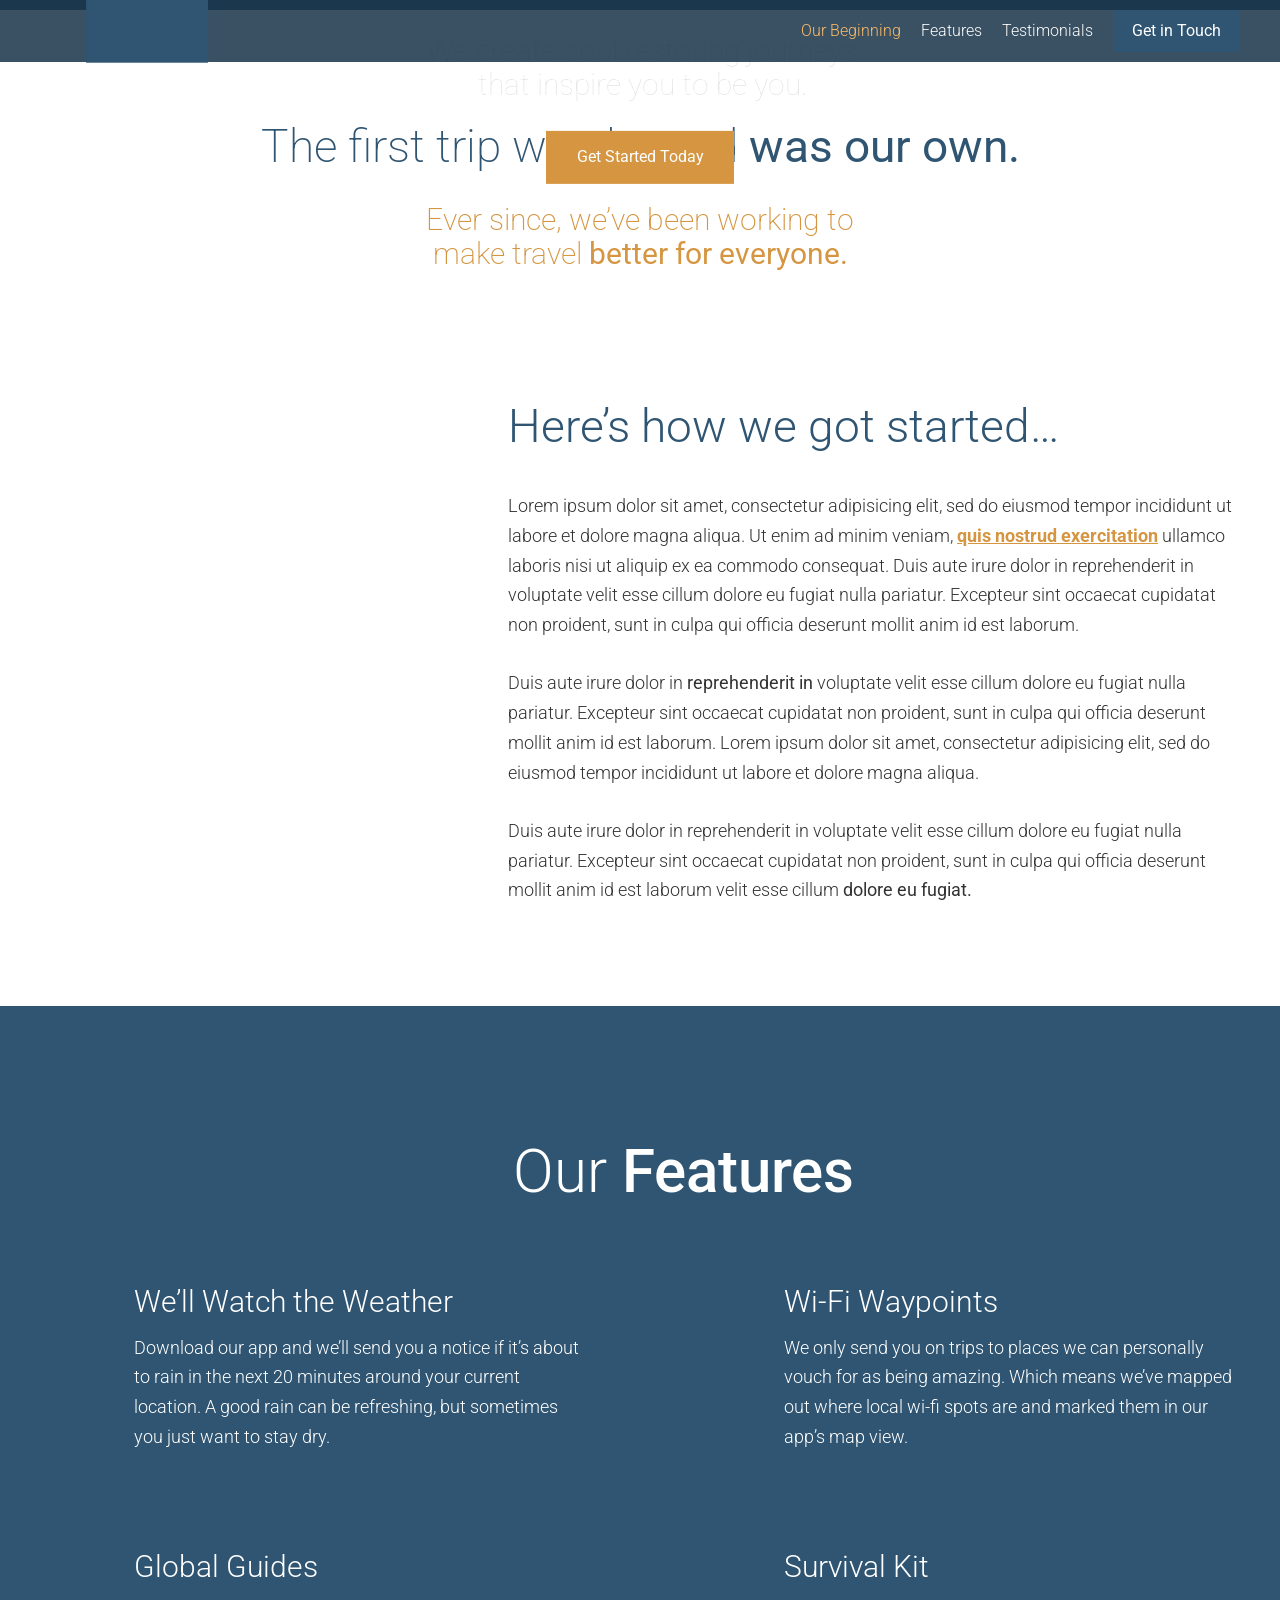
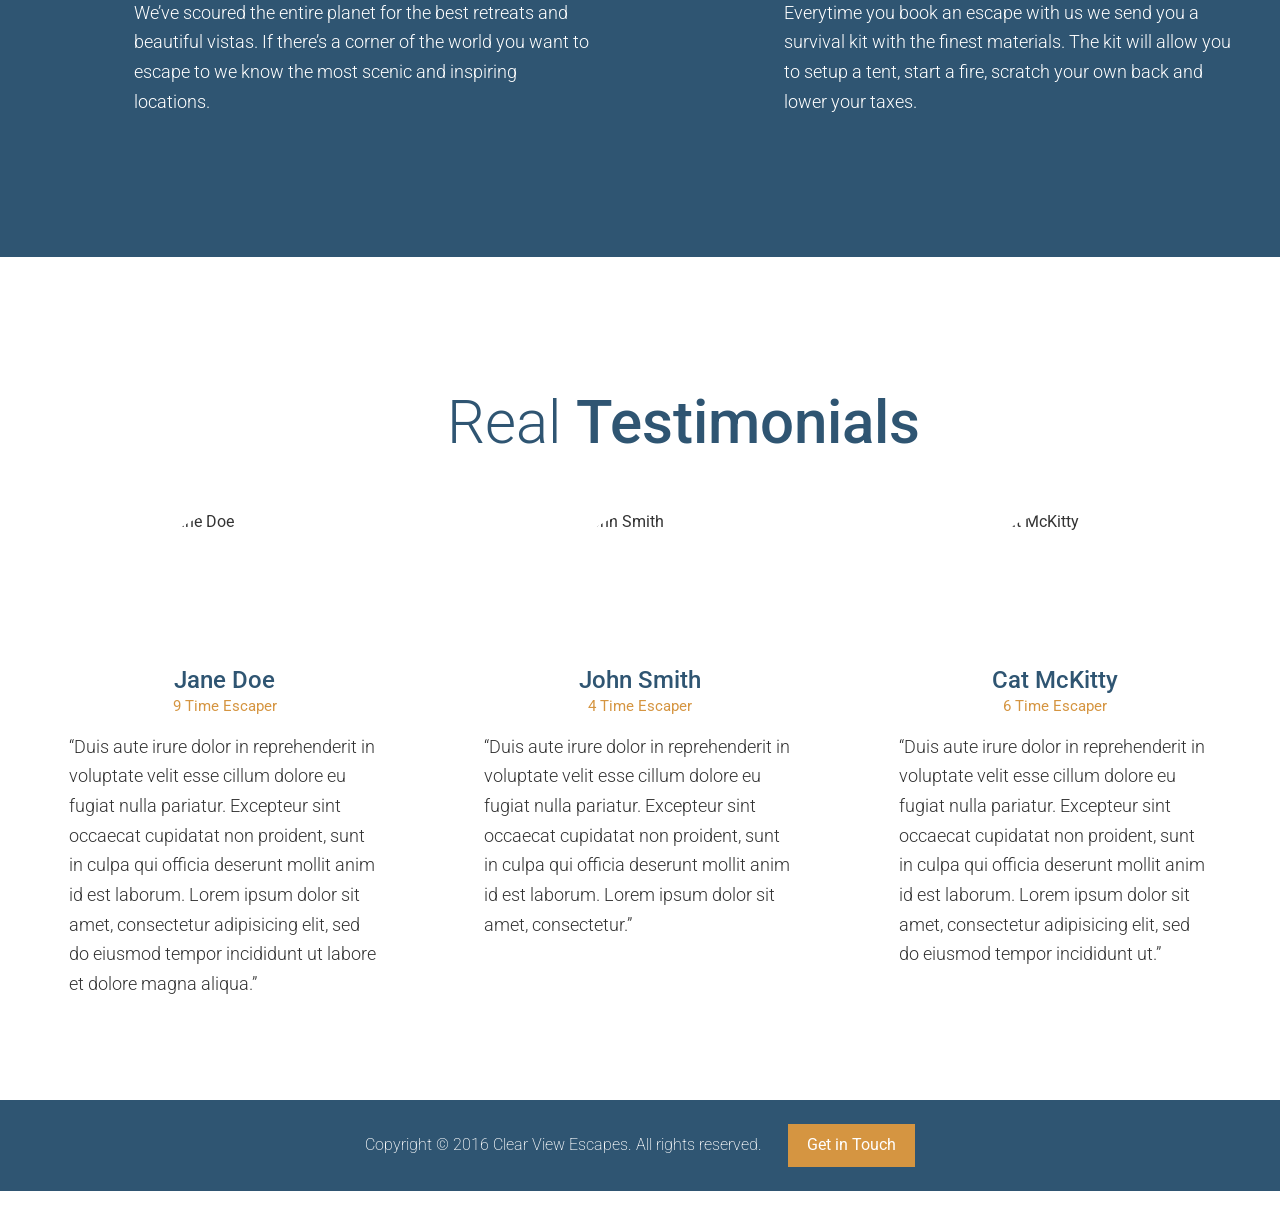
==== commit e8fe5e44: "Completed sticky header functionality." ====
--- a/app/index.html
+++ b/app/index.html
@@ -28,9 +28,9 @@
         </div>
           <nav class="primary-nav primary-nav--pull-right">
             <ul>
-              <li><a href="#our-beginning">Our Beginning</a></li>
-              <li><a href="#features">Features</a></li>
-              <li><a href="#testimonials">Testimonials</a></li>
+              <li><a href="#our-beginning" id="our-beginning-link">Our Beginning</a></li>
+              <li><a href="#features" id="features-link">Features</a></li>
+              <li><a href="#testimonials" id="testimonials-link">Testimonials</a></li>
             </ul>
           </nav>
       </div>
@@ -56,7 +56,7 @@
     </div>
   </div>
 
-  <div id="our-beginning" class="page-section">
+  <div id="our-beginning" class="page-section" data-matching-link="#our-beginning-link">
     <div class="wrapper">
       <h2 class="headline headline--centered headline--light headline--b-margin-small">The first trip we planned <strong>was our own.</strong></h2>
       <h3 class="headline headline--centered headline--orange headline--small headline--narrow headline--light headline--b-margin-large">Ever since, we&rsquo;ve been working to make travel <strong>better for everyone.</strong></h3>
@@ -85,7 +85,7 @@
     </div>
   </div>
 
-  <div id="features" class="page-section page-section--blue">
+  <div id="features" class="page-section page-section--blue" data-matching-link="#features-link">
     <div class="wrapper">
       <h2 class="section-title"><span class="icon icon--star section-title__icon"></span> Our <strong>Features</strong></h2>
 
@@ -124,7 +124,7 @@
     </div>
   </div>
 
-  <div id="testimonials" class="page-section page-section--no-b-padding-until-large page-section--testimonials">
+  <div id="testimonials" class="page-section page-section--no-b-padding-until-large page-section--testimonials" data-matching-link="#testimonials-link">
     <div class="wrapper wrapper--no-padding-until-large">
       <h2 class="section-title section-title--blue"><span class="icon icon--comment section-title__icon"></span> Real <strong>Testimonials</strong></h2>
 
--- a/app/temp/styles/styles.css
+++ b/app/temp/styles/styles.css
@@ -1134,7 +1134,12 @@
 @media (min-width: 800px) {
 
   .site-header {
+    position: fixed;
     background-color: rgba(47,85,114, .3);
+  }
+
+  .site-header--dark {
+    background-color: rgba(23, 51, 72, .85);
   }
 }
 
@@ -1155,6 +1160,10 @@
           transform: translateX(-50%) scale(.8);
   -webkit-transform-origin: 50% 0;
           transform-origin: 50% 0;
+  -webkit-transition: -webkit-transform .3s ease-out;
+  transition: -webkit-transform .3s ease-out;
+  transition: transform .3s ease-out;
+  transition: transform .3s ease-out, -webkit-transform .3s ease-out;
 }
 
 @media (min-width: 800px) {
@@ -1163,6 +1172,11 @@
     left: auto;
     -webkit-transform: translateX(0);
             transform: translateX(0);
+  }
+
+  .site-header--dark .site-header__logo {
+    -webkit-transform: scale(.57);
+            transform: scale(.57);
   }
 }
 
@@ -1350,4 +1364,22 @@
     padding: 12px 0;
     background-color: transparent;
   }
-}
+
+  .primary-nav a.is-current-link {
+    color: #fabb69;
+  }
+}
+
+.reveal-item {
+  opacity: 0;
+  -webkit-transition: all 1.5s ease-out;
+  transition: all 1.5s ease-out;
+  -webkit-transform: scale(1.15);
+          transform: scale(1.15);
+}
+
+.reveal-item--is-visible {
+  opacity: 1;
+  -webkit-transform: scale(1);
+          transform: scale(1);
+}
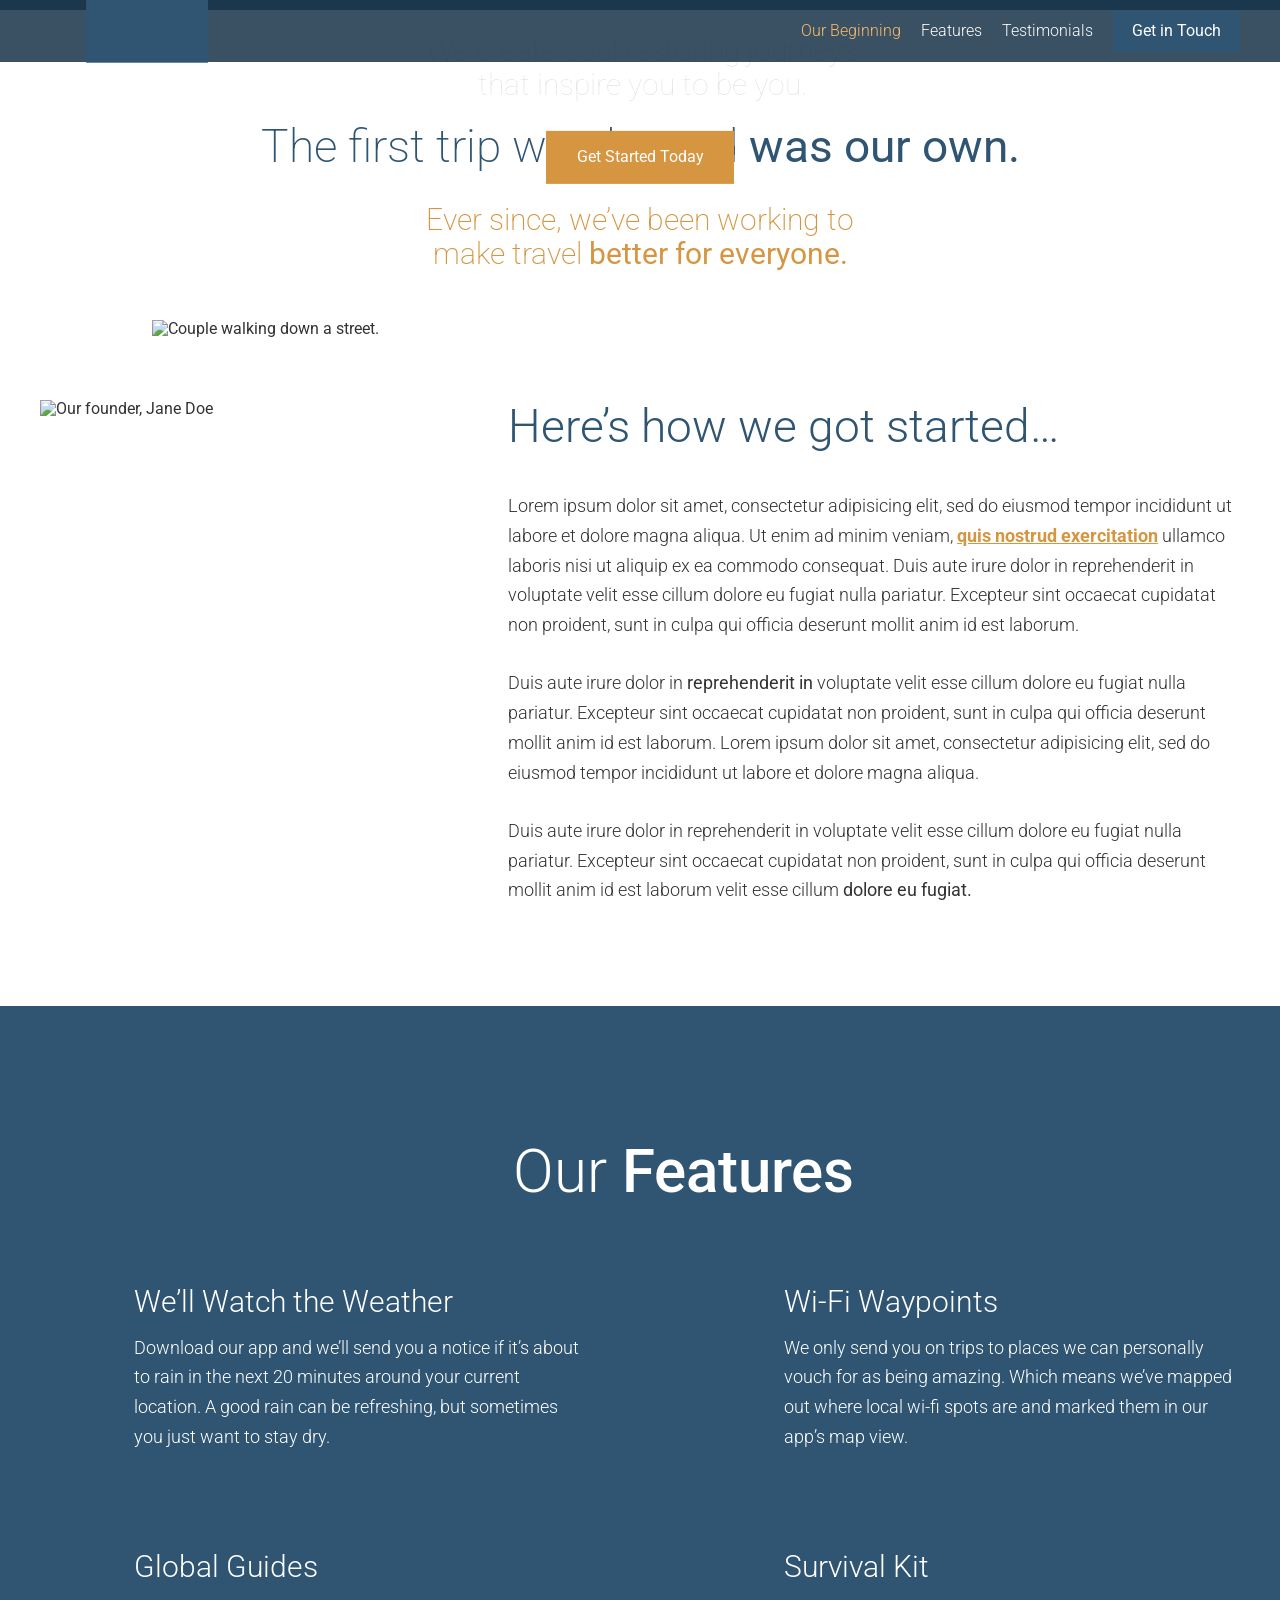
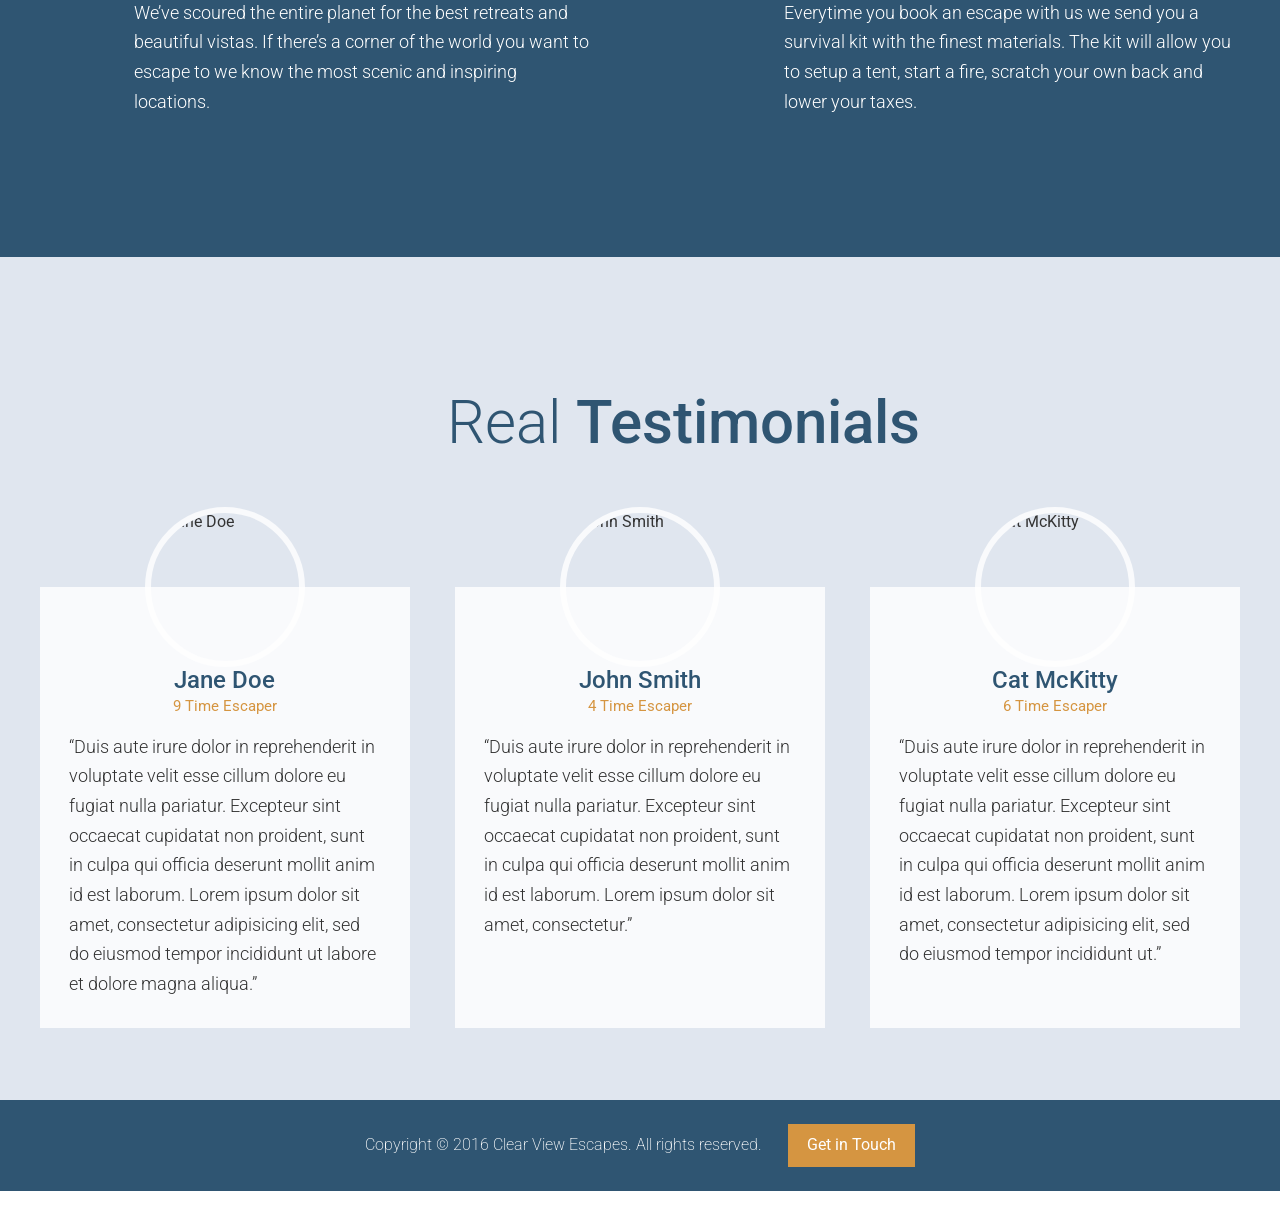
==== commit e24312e3: "Completed lazy loading of images." ====
--- a/app/index.html
+++ b/app/index.html
@@ -9,6 +9,7 @@
   <meta name="description" content="Your clarify. One trip away. We create soul restoring journeys that inspire you to be you.">
 
   <link rel="stylesheet" href="temp/styles/styles.css">
+  <script src="/temp/scripts/Vendor.js"></script>
 
 </head>
 <body>
@@ -24,7 +25,7 @@
 
       <div class="site-header__menu-content">
         <div class="site-header__btn-container">
-          <a href="#" class="btn">Get in Touch</a>
+          <a href="#" class="btn open-modal">Get in Touch</a>
         </div>
           <nav class="primary-nav primary-nav--pull-right">
             <ul>
@@ -51,7 +52,7 @@
         <h1 class="large-hero__title">Your clarity.</h1>
         <h2 class="large-hero__subtitle">One trip away.</h2>
         <p class="large-hero__description">We create soul restoring journeys that inspire you to be you.</p>
-        <p><a href="#" class="btn btn--orange btn--large">Get Started Today</a></p>
+        <p><a href="#" class="btn btn--orange btn--large open-modal">Get Started Today</a></p>
       </div>
     </div>
   </div>
@@ -62,15 +63,15 @@
       <h3 class="headline headline--centered headline--orange headline--small headline--narrow headline--light headline--b-margin-large">Ever since, we&rsquo;ve been working to make travel <strong>better for everyone.</strong></h3>
 
       <div class="wrapper wrapper--medium wrapper--b-margin">
-        <img sizes="(min-width: 970px) 976px, 100vw" srcset="assets/images/first-trip-low-res.jpg 565w, assets/images/first-trip.jpg 976w, assets/images/first-trip-hi-dpi.jpg 1952w" alt="Couple walking down a street.">
+        <img class="lazyload" sizes="(min-width: 970px) 976px, 100vw" data-srcset="assets/images/first-trip-low-res.jpg 565w, assets/images/first-trip.jpg 976w, assets/images/first-trip-hi-dpi.jpg 1952w" alt="Couple walking down a street.">
       </div>
 
       <div class="row row--gutters">
         <div class="row__medium-4 row__medium-4--larger row__b-margin-until-medium">
           <picture>
-            <source sizes="404px" srcset="assets/images/our-start.jpg 404w, assets/images/our-start-hi-dpi.jpg 808w" media="(min-width: 1020px)">
-            <source sizes="320px" srcset="assets/images/our-start-portrait.jpg 382w, assets/images/our-start-portrait-hi-dpi.jpg 764w" media="(min-width: 800px)">
-            <img srcset="assets/images/our-start-landscape.jpg 800w, assets/images/our-start-landscape-hi-dpi.jpg 1600w" alt="Our founder, Jane Doe">
+            <source sizes="404px" data-srcset="assets/images/our-start.jpg 404w, assets/images/our-start-hi-dpi.jpg 808w" media="(min-width: 1020px)">
+            <source sizes="320px" data-srcset="assets/images/our-start-portrait.jpg 382w, assets/images/our-start-portrait-hi-dpi.jpg 764w" media="(min-width: 800px)">
+            <img class="lazyload" data-srcset="assets/images/our-start-landscape.jpg 800w, assets/images/our-start-landscape-hi-dpi.jpg 1600w" alt="Our founder, Jane Doe">
           </picture>
         </div>
         <div class="row__medium-8 row__medium-8--smaller">
@@ -124,7 +125,7 @@
     </div>
   </div>
 
-  <div id="testimonials" class="page-section page-section--no-b-padding-until-large page-section--testimonials" data-matching-link="#testimonials-link">
+  <div id="testimonials" class="page-section page-section--no-b-padding-until-large page-section--testimonials lazyload" data-matching-link="#testimonials-link">
     <div class="wrapper wrapper--no-padding-until-large">
       <h2 class="section-title section-title--blue"><span class="icon icon--comment section-title__icon"></span> Real <strong>Testimonials</strong></h2>
 
@@ -132,7 +133,7 @@
         <div class="row__large-4">
           <div class="testimonial">
             <div class="testimonial__photo">
-              <img sizes="160px" srcset="assets/images/testimonial-jane.jpg 160w, assets/images/testimonial-jane-hi-dpi.jpg 320w" alt="Jane Doe">
+              <img class="lazyload" sizes="160px" data-srcset="assets/images/testimonial-jane.jpg 160w, assets/images/testimonial-jane-hi-dpi.jpg 320w" alt="Jane Doe">
             </div>
             <h3 class="testimonial__title">Jane Doe</h3>
             <h4 class="testimonial__subtitle">9 Time Escaper</h4>
@@ -143,7 +144,7 @@
         <div class="row__large-4">
           <div class="testimonial">
             <div class="testimonial__photo">
-              <img sizes="160px" srcset="assets/images/testimonial-john.jpg 160w, assets/images/testimonial-john-hi-dpi.jpg 320w" alt="John Smith">
+              <img class="lazyload" sizes="160px" data-srcset="assets/images/testimonial-john.jpg 160w, assets/images/testimonial-john-hi-dpi.jpg 320w" alt="John Smith">
             </div>
             <h3 class="testimonial__title">John Smith</h3>
             <h4 class="testimonial__subtitle">4 Time Escaper</h4>
@@ -154,7 +155,7 @@
         <div class="row__large-4">
           <div class="testimonial testimonial--last">
             <div class="testimonial__photo">
-              <img sizes="160px" srcset="assets/images/testimonial-cat.jpg 160w, assets/images/testimonial-cat-hi-dpi.jpg 320w" alt="Cat McKitty">
+              <img class="lazyload" sizes="160px" data-srcset="assets/images/testimonial-cat.jpg 160w, assets/images/testimonial-cat-hi-dpi.jpg 320w" alt="Cat McKitty">
             </div>
             <h3 class="testimonial__title">Cat McKitty</h3>
             <h4 class="testimonial__subtitle">6 Time Escaper</h4>
@@ -167,9 +168,27 @@
 
   <footer class="site-footer">
     <div class="wrapper">
-      <p><span class="site-footer__text">Copyright &copy; 2016 Clear View Escapes. All rights reserved.</span> <a href="#" class="btn btn--orange">Get in Touch</a></p>
+      <p><span class="site-footer__text">Copyright &copy; 2016 Clear View Escapes. All rights reserved.</span> <a href="#" class="btn btn--orange open-modal">Get in Touch</a></p>
     </div>
   </footer>
+
+  <div class="modal">
+    <div class="modal__inner">
+      <h2 class="section-title section-title--blue section-title--less-margin"><span class="icon icon--mail section-title__icon"></span> Get in <strong>Touch</strong></h2>
+      <div class="wrapper wrapper--narrow">
+        <p class="modal__description">We will have an online order system in place soon. Until then, connect with us on any of the platforms below.</p>
+      </div>
+
+      <div class="social-icons">
+        <a href="#" class="social-icons__icon"><span class="icon icon--facebook"></span></a>
+        <a href="#" class="social-icons__icon"><span class="icon icon--twitter"></span></a>
+        <a href="#" class="social-icons__icon"><span class="icon icon--instagram"></span></a>
+        <a href="#" class="social-icons__icon"><span class="icon icon--youtube"></span></a>
+      </div>
+    </div>
+    <div class="modal__close">X</div>
+  </div>
+
   <script src="./temp/scripts/App.js"></script>
 </body>
 </html>
--- a/app/temp/styles/styles.css
+++ b/app/temp/styles/styles.css
@@ -589,6 +589,10 @@
   max-width: 976px;
 }
 
+.wrapper--narrow {
+  max-width: 470px;
+}
+
 .wrapper--no-padding-until-medium {
   padding-left: 0;
   padding-right: 0;
@@ -676,7 +680,7 @@
 
 @media (min-width: 1010px) {
 
-  .page-section--testimonials {
+  .page-section--testimonials.lazyloaded {
     background: url('/assets/images/testimonials-bg.jpg') top center no-repeat;
     background-size: cover;
   }
@@ -908,6 +912,11 @@
 
 .section-title--blue {
   color: #2f5572;
+}
+
+.section-title--less-margin {
+  margin-bottom: 1.3rem;
+  margin-top: 0;
 }
 
 .section-title__icon {
@@ -1383,3 +1392,88 @@
   -webkit-transform: scale(1);
           transform: scale(1);
 }
+
+.modal {
+  position: fixed;
+  z-index: 5;
+  background-color: rgba(255, 255, 255, .94);
+  top: 0;
+  bottom: 0;
+  left: 0;
+  right: 0;
+  opacity: 0;
+  visibility: hidden;
+  -webkit-transform: scale(1.2);
+          transform: scale(1.2);
+  -webkit-transition: all .3s ease-out;
+  transition: all .3s ease-out;
+}
+
+.modal--is-visible {
+  opacity: 1;
+  visibility: visible;
+  -webkit-transform: scale(1);
+          transform: scale(1);
+}
+
+.modal__inner {
+  position: absolute;
+  width: 100%;
+  top: 50%;
+  -webkit-transform: translateY(-50%);
+          transform: translateY(-50%);
+}
+
+.modal__description {
+  text-align: center;
+  font-size: 1.3rem;
+  font-weight: 300;
+  line-height: 1.65;
+}
+
+.modal__close {
+  position: absolute;
+  top: 15px;
+  right: 15px;
+  font-size: 2rem;
+  -webkit-transform: scaleX(1.2);
+          transform: scaleX(1.2);
+  -webkit-transform-origin: 100% 0;
+          transform-origin: 100% 0;
+  color: #2f5572;
+  cursor: pointer;
+}
+
+.modal__close:hover {
+  color: #d59541;
+}
+
+.social-icons {
+  text-align: center;
+}
+
+.social-icons__icon {
+  background-color: #d59541;
+  display: inline-block;
+  margin: 0 5px 5px 5px;
+  width: 33%;
+  height: 72px;
+  position: relative;
+}
+
+@media (min-width: 530px) {
+
+  .social-icons__icon {
+    width: 72px;
+    margin: 0 5px;
+  }
+}
+
+.social-icons__icon .icon {
+  display: block;
+  position: absolute;
+  top: 50%;
+  left: 50%;
+  -webkit-transform: translate(-50%, -50%);
+          transform: translate(-50%, -50%);
+}
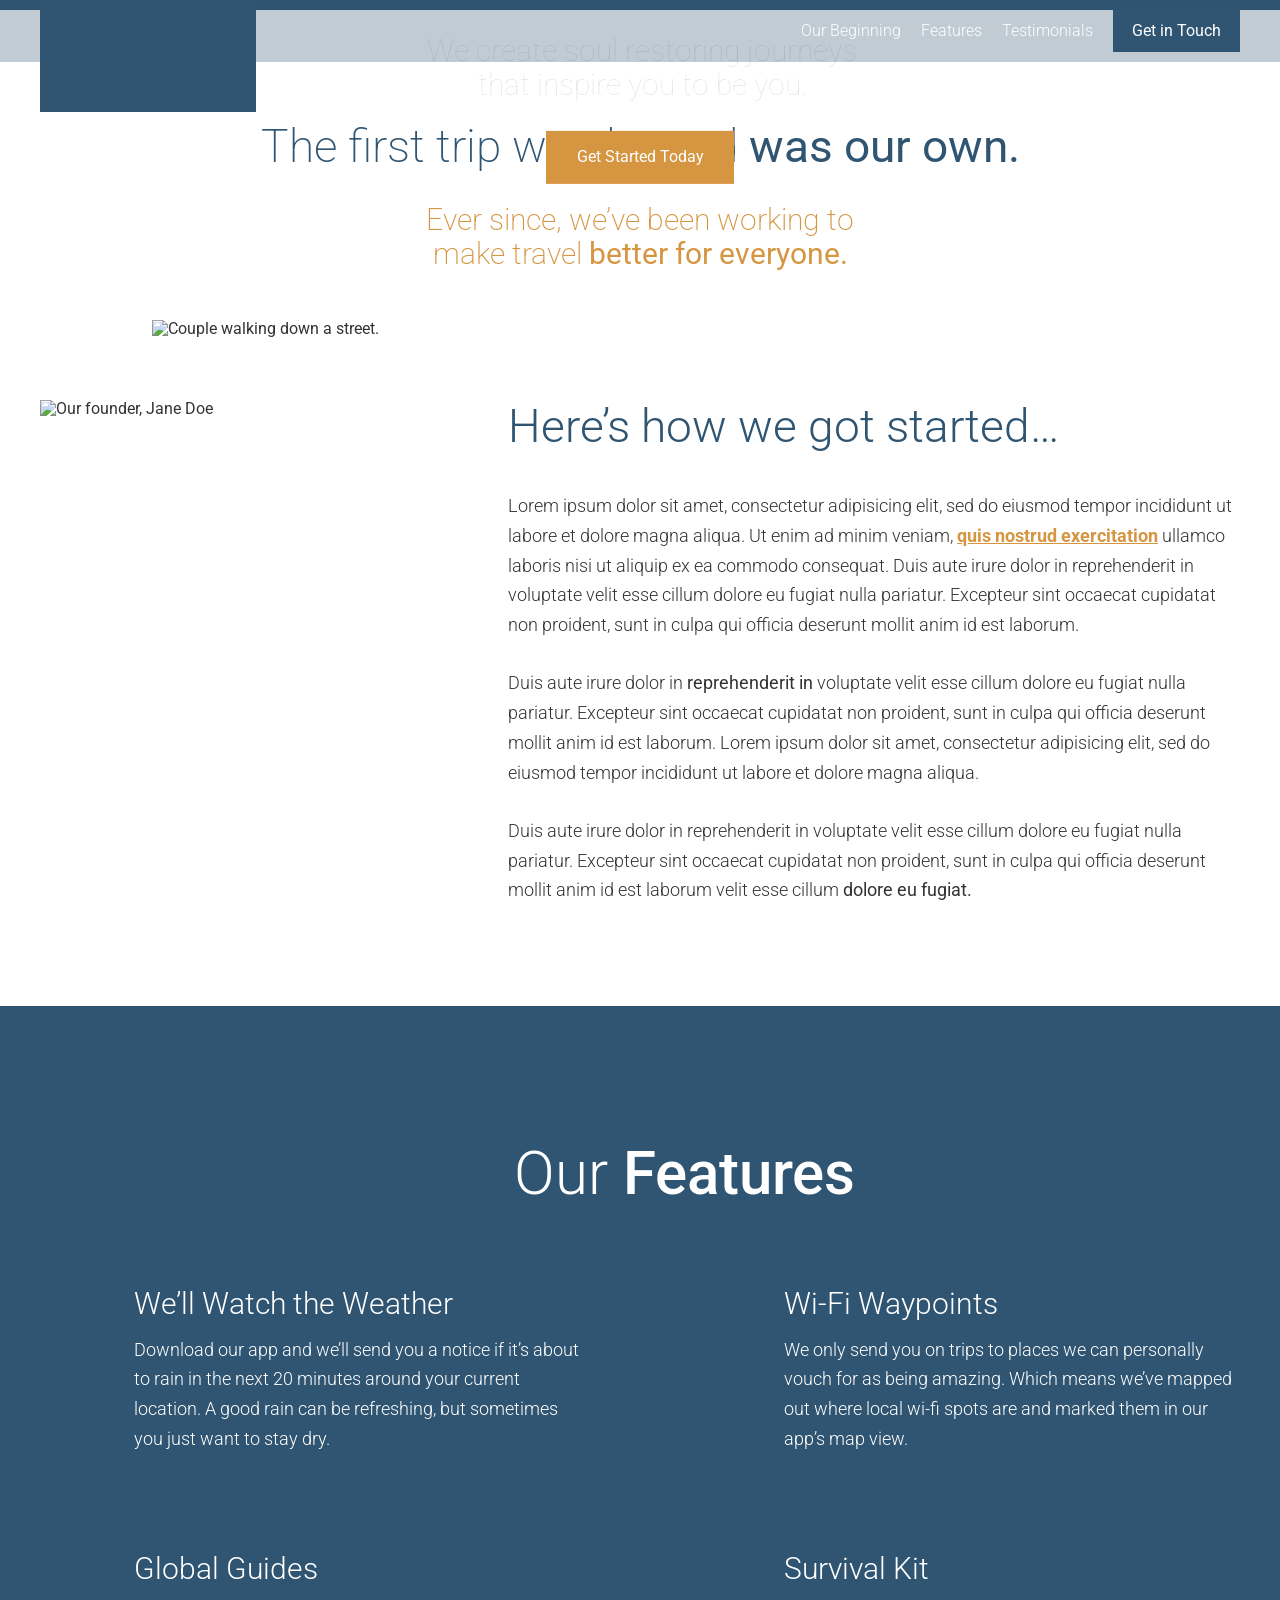
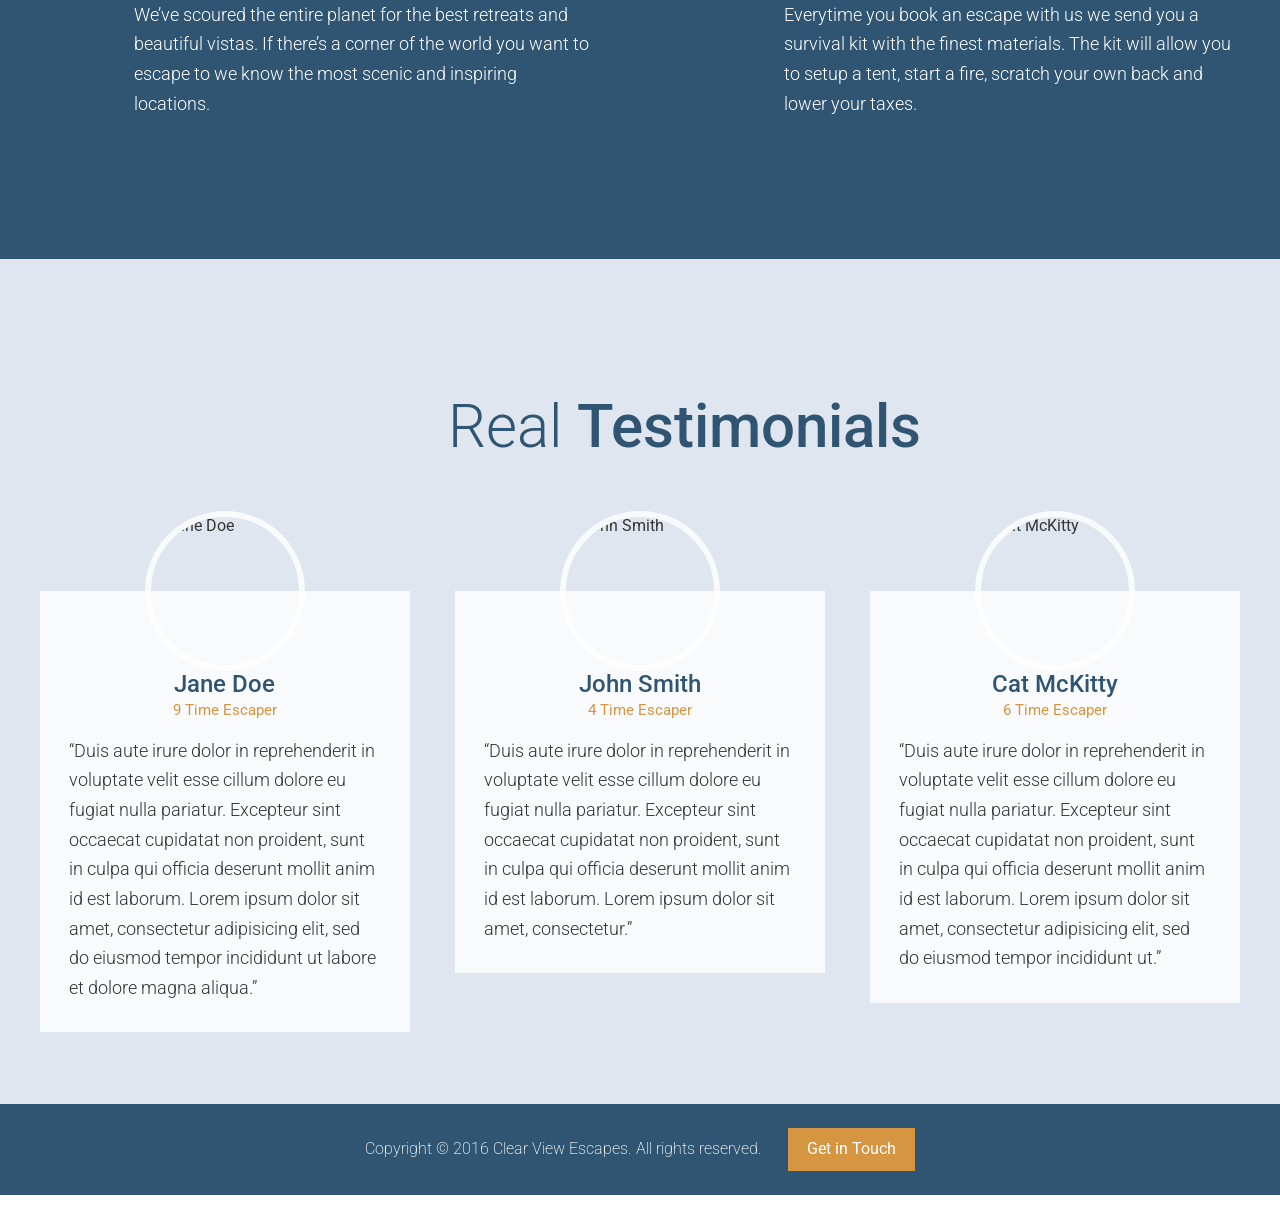
==== commit 2e81be6d: "Added browser support fallbacks." ====
--- a/app/index.html
+++ b/app/index.html
@@ -27,13 +27,13 @@
         <div class="site-header__btn-container">
           <a href="#" class="btn open-modal">Get in Touch</a>
         </div>
-          <nav class="primary-nav primary-nav--pull-right">
-            <ul>
-              <li><a href="#our-beginning" id="our-beginning-link">Our Beginning</a></li>
-              <li><a href="#features" id="features-link">Features</a></li>
-              <li><a href="#testimonials" id="testimonials-link">Testimonials</a></li>
-            </ul>
-          </nav>
+        <nav class="primary-nav primary-nav--pull-right">
+          <ul>
+            <li><a href="#our-beginning" id="our-beginning-link">Our Beginning</a></li>
+            <li><a href="#features" id="features-link">Features</a></li>
+            <li><a href="#testimonials" id="testimonials-link">Testimonials</a></li>
+          </ul>
+        </nav>
       </div>
     </div>
   </header>
@@ -95,7 +95,7 @@
         <div class="row__medium-6">
 
           <div class="feature-item">
-            <span class=" icon icon--rain  feature-item__icon"></span>
+            <span class="icon icon--rain feature-item__icon"></span>
             <h3 class="feature-item__title">We&rsquo;ll Watch the Weather</h3>
             <p>Download our app and we&rsquo;ll send you a notice if it&rsquo;s about to rain in the next 20 minutes around your current location. A good rain can be refreshing, but sometimes you just want to stay dry.</p>
           </div>
@@ -175,20 +175,20 @@
   <div class="modal">
     <div class="modal__inner">
       <h2 class="section-title section-title--blue section-title--less-margin"><span class="icon icon--mail section-title__icon"></span> Get in <strong>Touch</strong></h2>
-      <div class="wrapper wrapper--narrow">
-        <p class="modal__description">We will have an online order system in place soon. Until then, connect with us on any of the platforms below.</p>
-      </div>
+    <div class="wrapper wrapper--narrow">
+      <p class="modal__description">We will have an online order system in place soon. Until then, connect with us on any of the platforms below!</p>
+    </div>
 
-      <div class="social-icons">
-        <a href="#" class="social-icons__icon"><span class="icon icon--facebook"></span></a>
-        <a href="#" class="social-icons__icon"><span class="icon icon--twitter"></span></a>
-        <a href="#" class="social-icons__icon"><span class="icon icon--instagram"></span></a>
-        <a href="#" class="social-icons__icon"><span class="icon icon--youtube"></span></a>
-      </div>
+    <div class="social-icons">
+      <a href="#" class="social-icons__icon"><span class="icon icon--facebook"></span></a>
+      <a href="#" class="social-icons__icon"><span class="icon icon--twitter"></span></a>
+      <a href="#" class="social-icons__icon"><span class="icon icon--instagram"></span></a>
+      <a href="#" class="social-icons__icon"><span class="icon icon--youtube"></span></a>
+    </div>
     </div>
     <div class="modal__close">X</div>
   </div>
 
-  <script src="./temp/scripts/App.js"></script>
+  <script src="/temp/scripts/App.js"></script>
 </body>
 </html>
--- a/app/temp/styles/styles.css
+++ b/app/temp/styles/styles.css
@@ -845,14 +845,14 @@
 
 @media (min-width: 800px) {
 
-  .row--equal-height-at-medium {
+  .flexbox .row--equal-height-at-medium {
     display: -webkit-box;
     display: -ms-flexbox;
     display: flex;
   }
 }
 
-.row--equal-height-at-medium > div {
+.flexbox .row--equal-height-at-medium > div {
   float: none;
   display: -webkit-box;
   display: -ms-flexbox;
@@ -861,14 +861,14 @@
 
 @media (min-width: 1010px) {
 
-  .row--equal-height-at-large {
+  .flexbox .row--equal-height-at-large {
     display: -webkit-box;
     display: -ms-flexbox;
     display: flex;
   }
 }
 
-.row--equal-height-at-large > div {
+.flexbox .row--equal-height-at-large > div {
   float: none;
   display: -webkit-box;
   display: -ms-flexbox;
@@ -1030,79 +1030,83 @@
 Instead edit gulp/templates/sprite */
 
 .icon {
-      background-image: url('/assets/images/sprites/sprite-0f9283b3.svg');
+      background-image: url('/assets/images/sprites/sprite-8eb89099.svg');
     }
 
+.no-svg .icon {
+      background-image: url('/assets/images/sprites/sprite-8eb89099.png');
+    }
+
 .icon--clear-view-escapes {
-    width: 142.4px;
-    height: 59.53px;
+    width: 144.4px;
+    height: 61.53px;
     background-position: 0 0;
   }
 
 .icon--comment {
-    width: 64px;
-    height: 64px;
-    background-position: 99.70443349753694% 0;
+    width: 66px;
+    height: 66px;
+    background-position: 99.71014492753623% 0;
   }
 
 .icon--facebook {
-    width: 21.23px;
-    height: 42.01px;
-    background-position: 26.040607071652357% 45.795830448496034%;
+    width: 23.23px;
+    height: 44.01px;
+    background-position: 26.424310365536293% 45.92133741323979%;
   }
 
 .icon--fire {
-    width: 56px;
-    height: 64px;
-    background-position: 0 99.56481481481481%;
+    width: 58px;
+    height: 66px;
+    background-position: 0 99.58035714285714%;
   }
 
 .icon--globe {
-    width: 64px;
-    height: 64px;
-    background-position: 27.586206896551722% 99.56481481481481%;
+    width: 66px;
+    height: 66px;
+    background-position: 28.019323671497585% 99.58035714285714%;
   }
 
 .icon--instagram {
-    width: 42.01px;
-    height: 42.01px;
-    background-position: 63.2917018534157% 49.234556504346486%;
+    width: 44.01px;
+    height: 44.01px;
+    background-position: 63.059522249879905% 49.25740726919919%;
   }
 
 .icon--mail {
-    width: 64px;
-    height: 48px;
-    background-position: 0 48.00806451612903%;
+    width: 66px;
+    height: 50px;
+    background-position: 0 48.0703125%;
   }
 
 .icon--rain {
-    width: 64px;
-    height: 64px;
-    background-position: 99.70443349753694% 59.25925925925926%;
+    width: 66px;
+    height: 66px;
+    background-position: 99.71014492753623% 58.92857142857143%;
   }
 
 .icon--star {
-    width: 64px;
-    height: 64px;
-    background-position: 59.11330049261084% 99.56481481481481%;
+    width: 66px;
+    height: 66px;
+    background-position: 59.90338164251208% 99.58035714285714%;
   }
 
 .icon--twitter {
-    width: 51.78px;
-    height: 42.06px;
-    background-position: 94.04330452560171% 98.50700323226104%;
+    width: 53.78px;
+    height: 44.06px;
+    background-position: 94.15199343125627% 98.55159026429745%;
   }
 
 .icon--wifi {
-    width: 60px;
-    height: 64px;
-    background-position: 68.79227053140097% 0;
+    width: 62px;
+    height: 66px;
+    background-position: 68.43601895734596% 0;
   }
 
 .icon--youtube {
-    width: 34.75px;
-    height: 42px;
-    background-position: 36.69752421959096% 45.792307692307695%;
+    width: 36.75px;
+    height: 44px;
+    background-position: 37.76931216931217% 45.917910447761194%;
   }
 
 .site-footer {
@@ -1184,8 +1188,8 @@
   }
 
   .site-header--dark .site-header__logo {
-    -webkit-transform: scale(.57);
-            transform: scale(.57);
+    -webkit-transform: scale(.56);
+            transform: scale(.56);
   }
 }
 
